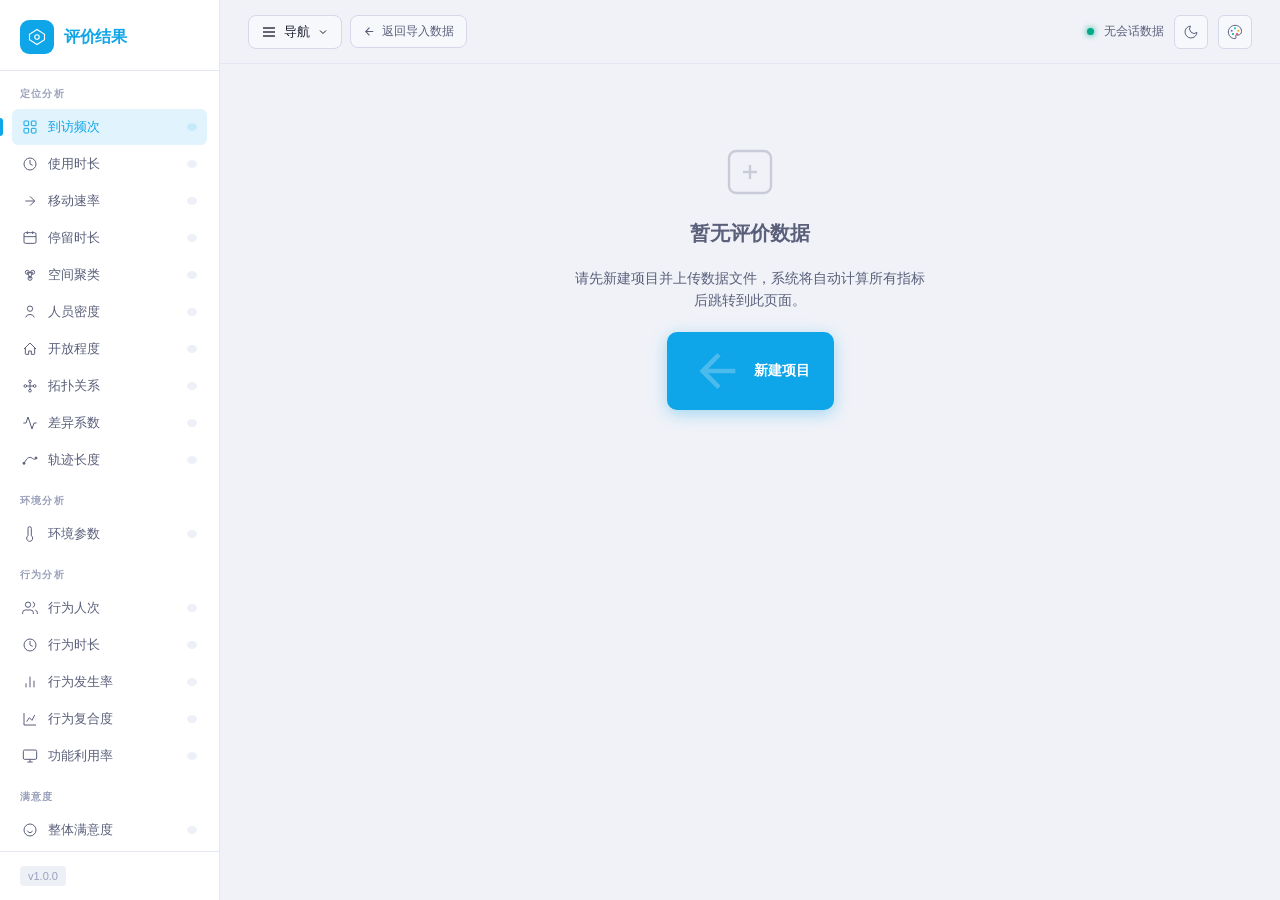
==== templates/index.html @ f917d934 "Fix satisfaction charts and result restore" ====
<!DOCTYPE html>
<html lang="zh-CN" data-theme="light">
<head>
<meta charset="UTF-8">
<meta name="viewport" content="width=device-width, initial-scale=1.0">
<title>建筑空间绩效评价平台</title>
<script>
(function(){
  var t = localStorage.getItem('theme') || 'light';
  document.documentElement.setAttribute('data-theme', t);
  var a = localStorage.getItem('accentColor') || '#0ea5e9';
  var m = a.match(/^#([0-9a-f]{6})$/i);
  if(m){
    var r=parseInt(m[1].slice(0,2),16), g=parseInt(m[1].slice(2,4),16), b=parseInt(m[1].slice(4,6),16);
    document.documentElement.style.setProperty('--accent', a);
    document.documentElement.style.setProperty('--accent-rgb', r+','+g+','+b);
  }
})();
</script>
<link rel="stylesheet" href="/static/css/app.css">
<style>
/* ─── 单指标结果面板覆盖样式 ─── */

/* 隐藏旧的上传区 */
.upload-section { display: none !important; }

/* 结果内容区 */
.result-panel {
  display: none;
  flex-direction: column;
  gap: 20px;
  padding: 0 0 40px;
}
.result-panel.active { display: flex; }

/* 面板顶部 */
.result-panel-header {
  display: flex;
  align-items: flex-start;
  justify-content: space-between;
  gap: 16px;
  flex-wrap: wrap;
}
.result-panel-title-group {}
.result-panel-badge {
  display: inline-block;
  font-size: 11px; font-weight: 700;
  padding: 2px 9px; border-radius: 5px;
  background: rgba(var(--accent-rgb),0.12); color: var(--accent);
  margin-bottom: 6px; letter-spacing: 0.5px;
}
.result-panel-title {
  font-size: 22px; font-weight: 700; line-height: 1.2; margin-bottom: 4px;
}
.result-panel-subtitle {
  font-size: 13px; color: var(--text-secondary);
}

/* 源文件标签 */
.source-file-bar {
  display: flex; gap: 8px; flex-wrap: wrap; align-items: center; margin-top: 6px;
}
.source-label { font-size: 11px; color: var(--text-dim); }
.source-btn {
  display: inline-flex; align-items: center; gap: 5px;
  font-size: 11px; font-weight: 500;
  padding: 5px 11px;
  border: 1px solid var(--border); border-radius: 6px;
  background: transparent; color: var(--text-secondary);
  cursor: default; white-space: nowrap; transition: all 0.15s;
  max-width: 220px; overflow: hidden; text-overflow: ellipsis;
}
.source-btn.clickable {
  cursor: pointer;
}
.source-btn.clickable:hover {
  border-color: var(--accent);
  color: var(--accent);
  background: rgba(var(--accent-rgb, 14, 165, 233), 0.06);
}
.source-btn svg { flex-shrink: 0; }

/* 图表容器 */
.result-chart-wrap {
  background: var(--bg-card);
  border: 1px solid var(--border);
  border-radius: var(--radius-lg);
  overflow: hidden;
  box-shadow: var(--shadow);
}
/* 多图布局：单列纵向排列，每张图单独占满一行 */
.result-chart-grid {
  display: grid;
  grid-template-columns: 1fr;
  gap: 1px;
  background: var(--border);
  align-items: stretch;
}
.result-chart-grid img {
  width: 100%;
  height: auto;
  min-height: 320px;
  max-height: 620px;
  display: block;
  background: var(--bg-card);
  object-fit: contain;
  object-position: center;
}
.result-chart-grid img.img3-full {
  grid-column: 1 / -1;
}
.result-chart-wrap > .result-chart-placeholder {
  /* placeholder 在 grid 之外，正常块显示 */
}
.result-chart-placeholder {
  padding: 80px 40px;
  display: flex; flex-direction: column; align-items: center; justify-content: center; gap: 16px;
  color: var(--text-dim);
}
.result-chart-placeholder svg { width: 48px; height: 48px; opacity: 0.3; }
.result-chart-placeholder p { font-size: 14px; opacity: 0.6; text-align: center; }

/* 统计卡片条 */
.result-stats {
  display: grid;
  grid-template-columns: repeat(auto-fill, minmax(160px, 1fr));
  gap: 12px;
}
.result-stat {
  background: var(--bg-card);
  border: 1px solid var(--border);
  border-radius: var(--radius-lg);
  padding: 16px 18px;
  box-shadow: var(--shadow);
}
.result-stat-label { font-size: 11px; color: var(--text-dim); margin-bottom: 6px; }
.result-stat-value { font-size: 20px; font-weight: 700; }
.result-stat-value .unit { font-size: 12px; font-weight: 400; color: var(--text-secondary); margin-left: 3px; }
.result-stat.teal .result-stat-value  { color: var(--teal); }
.result-stat.accent .result-stat-value { color: var(--accent); }
.result-stat.amber .result-stat-value  { color: #f59e0b; }

/* 状态卡片 */
.result-status-card {
  padding: 28px 24px;
  background: var(--bg-card);
  border: 1.5px dashed var(--border);
  border-radius: var(--radius-lg);
  display: flex; flex-direction: column; align-items: center; gap: 12px;
  color: var(--text-dim);
  text-align: center;
}
.result-status-card.done { border-color: rgba(0,201,167,0.3); }
.result-status-card.error { border-color: rgba(255,94,94,0.3); }

/* 覆盖 chart-area 旧样式 */
.chart-area { display: none !important; }

/* 空会话提示 */
.no-session {
  padding: 80px 40px;
  display: flex; flex-direction: column; align-items: center; gap: 20px;
  color: var(--text-secondary); text-align: center;
}
.no-session svg { width: 56px; height: 56px; opacity: 0.25; }
.no-session h2 { font-size: 20px; font-weight: 600; }
.no-session p { font-size: 14px; max-width: 360px; line-height: 1.6; }
.no-session a {
  display: inline-flex; align-items: center; gap: 7px;
  padding: 11px 24px; background: var(--accent); color: #fff;
  border-radius: 10px; text-decoration: none; font-size: 14px; font-weight: 600;
  box-shadow: 0 4px 16px rgba(var(--accent-rgb),0.35); transition: all 0.18s;
}
.no-session a:hover { transform: translateY(-1px); box-shadow: 0 6px 22px rgba(var(--accent-rgb),0.45); }

/* 环境参数子标签 */
.env-tabs {
  display: flex; gap: 0; background: var(--bg-deep); border: 1px solid var(--border);
  border-radius: 9px; padding: 3px; width: fit-content; margin-bottom: 16px;
}
.env-tab {
  padding: 7px 18px; border-radius: 7px; font-size: 12px; font-weight: 500;
  cursor: pointer; border: none; background: transparent; color: var(--text-secondary); transition: all 0.15s;
}
.env-tab.active { background: var(--bg-card); color: var(--text-primary); box-shadow: 0 1px 4px rgba(0,0,0,0.1); }


/* nav badge 动态状态 */
.nav-badge { width: 8px; height: 8px; border-radius: 50%; background: var(--bg-hover); transition: all 0.2s; }
.nav-badge.done { background: var(--teal); box-shadow: 0 0 5px rgba(0,201,167,0.5); }
.nav-badge.skip { background: var(--text-dim); opacity: 0.4; }
.nav-badge.computing { background: var(--accent); animation: badge-pulse 1.4s ease-in-out infinite; }
@keyframes badge-pulse { 0%,100%{opacity:1} 50%{opacity:0.45} }

/* 导航下拉 */
.topnav-wrap {
  position: relative;
}
.topnav-btn {
  display: inline-flex; align-items: center; gap: 7px;
  padding: 7px 12px;
  background: var(--bg-card); border: 1px solid var(--border);
  border-radius: 8px; cursor: pointer; transition: all 0.15s;
  font-size: 13px; font-weight: 500; color: var(--text-primary);
}
.topnav-btn:hover { border-color: var(--accent); color: var(--accent); }
.topnav-btn svg { flex-shrink: 0; }
.topnav-caret { transition: transform 0.2s; }
.topnav-wrap.open .topnav-caret { transform: rotate(180deg); }
.topnav-dropdown {
  display: none;
  position: absolute; top: calc(100% + 6px); left: 0;
  min-width: 190px;
  background: var(--bg-card); border: 1px solid var(--border);
  border-radius: 10px; box-shadow: 0 8px 28px rgba(0,0,0,0.14);
  padding: 6px 0; z-index: 999;
}
.topnav-wrap.open .topnav-dropdown { display: block; }
.topnav-section-label {
  padding: 7px 14px 3px;
  font-size: 10px; font-weight: 700; letter-spacing: 1px;
  color: var(--text-dim); text-transform: uppercase;
}
.topnav-item {
  display: flex; align-items: center; gap: 8px; width: 100%; text-align: left;
  padding: 7px 16px;
  font-size: 13px; color: var(--text-secondary);
  background: transparent; border: none; cursor: pointer;
  text-decoration: none;
  transition: all 0.12s;
}
.topnav-item:hover { background: var(--bg-hover); color: var(--text-primary); }
.topnav-item.active { color: var(--accent); font-weight: 500; }
.topnav-item-current { color: var(--accent) !important; font-weight: 500; opacity: 0.75; }

/* 项目管理按钮 */
.topnav-mgr-btn {
  display: inline-flex; align-items: center; gap: 6px;
  font-size: 12px; color: var(--text-secondary); text-decoration: none;
  padding: 7px 12px; border: 1px solid var(--border); border-radius: 8px;
  transition: all 0.15s; background: var(--bg-card);
}
.topnav-mgr-btn:hover, .topnav-mgr-btn.hover { color: var(--accent); border-color: var(--accent); }

/* 计算中占位符 */
.computing-placeholder {
  display: flex; flex-direction: column; align-items: center; gap: 12px;
  padding: 70px 40px; color: var(--accent);
}
.computing-spinner {
  width: 36px; height: 36px;
  border: 3px solid rgba(var(--accent-rgb),0.2);
  border-top-color: var(--accent);
  border-radius: 50%;
  animation: spin 0.8s linear infinite;
}
@keyframes spin { to { transform: rotate(360deg); } }
.computing-label { font-size: 13px; font-weight: 500; letter-spacing: 0.03em; }
.computing-sublabel { font-size: 11px; color: var(--text-secondary); }

/* topbar 左侧导航区 */
.topbar-left { display: flex; align-items: center; gap: 8px; }

/* 顶栏项目标题 */
.topbar-project-title {
  display: inline-flex; align-items: center;
  padding: 4px 10px;
  background: var(--bg-hover); border-radius: 6px;
  font-size: 12px; color: var(--text-secondary);
  max-width: 260px; overflow: hidden; text-overflow: ellipsis; white-space: nowrap;
}
.workflow-nav { gap: 2px; }
.workflow-item {
  display: flex; align-items: center; gap: 10px;
  padding: 8px 12px; border-radius: var(--radius-sm);
  font-size: 13px; color: var(--text-secondary);
  text-decoration: none; background: transparent; border: none;
  width: 100%; cursor: pointer; transition: all 0.12s;
}
.workflow-item:hover { background: var(--bg-hover); color: var(--text-primary); }
.workflow-current {
  background: var(--accent-glow) !important;
  color: var(--accent) !important;
  font-weight: 500;
}
.workflow-active-dot {
  margin-left: auto; width: 6px; height: 6px;
  border-radius: 50%; background: var(--accent);
  box-shadow: 0 0 5px var(--accent);
}

/* 满意度交互柱状图 */
.sat-chart-wrap {
  display: flex; flex-direction: column; width: 100%; align-items: stretch; gap: 0;
}
.sat-canvas-wrap {
  position: relative; padding: 20px 16px 16px 20px; width: 100%; box-sizing: border-box;
  min-height: 420px;
}
.sat-canvas-title {
  font-size: 12px; font-weight: 600; color: var(--text-secondary);
  margin-bottom: 8px; letter-spacing: 0.03em;
}
.sat-canvas-wrap canvas {
  display: block; width: 100% !important; height: 380px;
  cursor: crosshair;
}
.sat-dist-wrap {
  width: 100%; padding: 4px 20px 16px 20px; box-sizing: border-box;
  min-height: 420px;
  display: flex;
  align-items: center;
}
.sat-dist-wrap img { display: block; width: 100%; height: 380px; object-fit: contain; }
#sat-tooltip {
  position: fixed; z-index: 9999; pointer-events: none;
  background: var(--bg-card); border: 1px solid var(--border);
  border-radius: 8px; padding: 8px 12px;
  font-size: 12px; color: var(--text-primary);
  box-shadow: 0 6px 20px rgba(0,0,0,0.18);
  white-space: nowrap; display: none;
}
#sat-tooltip .tt-id { font-weight: 600; color: var(--accent); margin-bottom: 3px; }
#sat-tooltip .tt-score { color: var(--text-secondary); }

/* ── 保存项目按钮 ── */
.save-project-btn {
  display: inline-flex; align-items: center; gap: 6px;
  padding: 7px 13px;
  background: var(--accent); color: #fff;
  border: none; border-radius: 8px;
  font-size: 12px; font-weight: 600; cursor: pointer;
  transition: all 0.15s;
  box-shadow: 0 2px 8px rgba(var(--accent-rgb),0.35);
}
.save-project-btn:hover { opacity: 0.88; transform: translateY(-1px); }
.save-project-btn:disabled { opacity: 0.4; cursor: not-allowed; transform: none; }

/* ── 指标单独导出按钮 ── */
.metric-actions {
  display: flex; align-items: center; gap: 6px; flex-shrink: 0;
}
.metric-action-btn {
  display: inline-flex; align-items: center; gap: 5px;
  padding: 6px 11px;
  font-size: 12px; font-weight: 500;
  border-radius: 7px; border: 1px solid var(--border);
  background: var(--bg-card); color: var(--text-secondary);
  cursor: pointer; transition: all 0.15s; white-space: nowrap;
}
.metric-action-btn:hover { border-color: var(--accent); color: var(--accent); }
.metric-action-btn:disabled { opacity: 0.35; cursor: not-allowed; }
.metric-action-btn.teal:hover { border-color: var(--teal); color: var(--teal); }
.metric-action-btn.amber:hover { border-color: #f59e0b; color: #f59e0b; }
.metric-action-btn svg { flex-shrink: 0; }

/* ── 保存项目 Modal ── */
.sp-overlay {
  position: fixed; inset: 0; z-index: 2000;
  background: rgba(0,0,0,0.55); backdrop-filter: blur(3px);
  display: flex; align-items: center; justify-content: center;
}
.sp-modal {
  background: var(--bg-card); border: 1px solid var(--border);
  border-radius: 16px; box-shadow: 0 24px 64px rgba(0,0,0,0.3);
  width: 520px; max-width: 95vw; max-height: 88vh;
  display: flex; flex-direction: column; overflow: hidden;
}
.sp-header {
  display: flex; align-items: center; justify-content: space-between;
  padding: 20px 24px 16px;
  border-bottom: 1px solid var(--border);
}
.sp-header h2 {
  font-size: 16px; font-weight: 700; margin: 0;
  display: flex; align-items: center; gap: 9px;
}
.sp-header h2 svg { color: var(--accent); }
.sp-close {
  background: transparent; border: none; cursor: pointer;
  color: var(--text-secondary); font-size: 18px; padding: 2px 6px;
  border-radius: 6px; transition: all 0.12s;
}
.sp-close:hover { background: var(--bg-hover); color: var(--text-primary); }
.sp-body { padding: 18px 24px; overflow-y: auto; flex: 1; }
.sp-section-label {
  font-size: 11px; font-weight: 700; letter-spacing: 0.8px; text-transform: uppercase;
  color: var(--text-dim); margin-bottom: 10px; margin-top: 16px;
}
.sp-section-label:first-child { margin-top: 0; }

/* 文件夹名输入 */
.sp-input-row {
  display: flex; align-items: center; gap: 10px;
  background: var(--bg-deep); border: 1px solid var(--border);
  border-radius: 9px; padding: 9px 14px;
}
.sp-input-row svg { flex-shrink: 0; color: var(--text-dim); }
.sp-folder-input {
  flex: 1; background: transparent; border: none; outline: none;
  font-size: 13px; color: var(--text-primary);
}

/* 全选控制行 */
.sp-check-ctrl {
  display: flex; align-items: center; justify-content: space-between;
  margin-bottom: 10px;
}
.sp-check-ctrl-label { font-size: 12px; color: var(--text-secondary); }
.sp-select-all {
  font-size: 11px; color: var(--accent); cursor: pointer;
  background: none; border: none; padding: 0;
  transition: opacity 0.12s;
}
.sp-select-all:hover { opacity: 0.75; }

/* 指标列表 */
.sp-metric-list {
  display: grid; grid-template-columns: 1fr 1fr; gap: 6px;
}
.sp-metric-item {
  display: flex; align-items: center; gap: 9px;
  padding: 8px 11px; border-radius: 8px;
  background: var(--bg-deep); border: 1px solid var(--border);
  cursor: pointer; transition: all 0.12s; user-select: none;
}
.sp-metric-item:hover { border-color: rgba(var(--accent-rgb),0.45); }
.sp-metric-item input[type=checkbox] { accent-color: var(--accent); width: 14px; height: 14px; cursor: pointer; }
.sp-metric-item.checked { border-color: rgba(var(--accent-rgb),0.5); background: rgba(var(--accent-rgb),0.06); }
.sp-metric-item.unavailable { opacity: 0.3; cursor: not-allowed; }
.sp-metric-badge {
  font-size: 9px; font-weight: 700; padding: 1px 5px; border-radius: 4px;
  background: rgba(var(--accent-rgb),0.12); color: var(--accent);
  white-space: nowrap;
}
.sp-metric-name { font-size: 12px; color: var(--text-primary); flex: 1; }
.sp-metric-item.unavailable .sp-metric-name { color: var(--text-dim); }
.sp-metric-item.unavailable .sp-metric-badge { opacity: 0.4; }
.sp-metric-status-dot {
  width: 7px; height: 7px; border-radius: 50%; flex-shrink: 0;
}
.sp-metric-status-dot.done { background: var(--teal); }
.sp-metric-status-dot.skip { background: var(--text-dim); opacity: 0.4; }

/* 脚注 */
.sp-footer {
  padding: 14px 24px 20px;
  border-top: 1px solid var(--border);
  display: flex; align-items: center; justify-content: space-between; gap: 12px;
}
.sp-count-hint { font-size: 12px; color: var(--text-secondary); }
.sp-footer-btns { display: flex; gap: 10px; }
.sp-btn-cancel {
  padding: 9px 18px; border-radius: 8px;
  background: var(--bg-deep); border: 1px solid var(--border);
  font-size: 13px; color: var(--text-secondary); cursor: pointer;
  transition: all 0.12s;
}
.sp-btn-cancel:hover { border-color: var(--accent); color: var(--accent); }
.sp-btn-save {
  padding: 9px 22px; border-radius: 8px;
  background: var(--accent); color: #fff; border: none;
  font-size: 13px; font-weight: 600; cursor: pointer;
  box-shadow: 0 2px 8px rgba(var(--accent-rgb),0.35);
  transition: all 0.15s; display: flex; align-items: center; gap: 7px;
}
.sp-btn-save:hover { opacity: 0.88; transform: translateY(-1px); }
.sp-btn-save:disabled { opacity: 0.45; cursor: not-allowed; transform: none; }
.sp-saving-spinner {
  width: 14px; height: 14px;
  border: 2px solid rgba(255,255,255,0.4);
  border-top-color: #fff;
  border-radius: 50%;
  animation: spin 0.7s linear infinite;
}
</style>
</head>
<body>

<!-- ─── 侧边栏 ─── -->
<aside class="sidebar">
  <div class="sidebar-logo">
    <div class="logo-icon">
      <svg viewBox="0 0 24 24" fill="none" stroke="currentColor" stroke-width="1.5">
        <polygon points="12,2 22,8.5 22,15.5 12,22 2,15.5 2,8.5"/>
        <circle cx="12" cy="12" r="3"/>
      </svg>
    </div>
    <span class="logo-text"><strong>评价结果</strong></span>
  </div>

  <nav class="sidebar-nav">
    <!-- 定位分析 -->
    <div class="nav-section-label">定位分析</div>
    <button class="nav-item active" data-view="heatmap">
      <svg class="nav-icon" viewBox="0 0 24 24" fill="none" stroke="currentColor" stroke-width="1.5"><rect x="3" y="3" width="7" height="7" rx="1"/><rect x="14" y="3" width="7" height="7" rx="1"/><rect x="3" y="14" width="7" height="7" rx="1"/><rect x="14" y="14" width="7" height="7" rx="1"/></svg>
      <span>到访频次</span>
      <div class="nav-badge" id="nbadge-heatmap"></div>
    </button>
    <button class="nav-item" data-view="usetime">
      <svg class="nav-icon" viewBox="0 0 24 24" fill="none" stroke="currentColor" stroke-width="1.5"><circle cx="12" cy="12" r="9"/><polyline points="12 6 12 12 16 14"/></svg>
      <span>使用时长</span>
      <div class="nav-badge" id="nbadge-usetime"></div>
    </button>
    <button class="nav-item" data-view="speed">
      <svg class="nav-icon" viewBox="0 0 24 24" fill="none" stroke="currentColor" stroke-width="1.5"><path d="M5 12h14M12 5l7 7-7 7"/></svg>
      <span>移动速率</span>
      <div class="nav-badge" id="nbadge-speed"></div>
    </button>
    <button class="nav-item" data-view="duration">
      <svg class="nav-icon" viewBox="0 0 24 24" fill="none" stroke="currentColor" stroke-width="1.5"><rect x="3" y="4" width="18" height="16" rx="2"/><line x1="8" y1="2" x2="8" y2="6"/><line x1="16" y1="2" x2="16" y2="6"/><line x1="3" y1="10" x2="21" y2="10"/></svg>
      <span>停留时长</span>
      <div class="nav-badge" id="nbadge-duration"></div>
    </button>
    <button class="nav-item" data-view="cluster">
      <svg class="nav-icon" viewBox="0 0 24 24" fill="none" stroke="currentColor" stroke-width="1.5"><circle cx="8" cy="8" r="3"/><circle cx="16" cy="8" r="3"/><circle cx="12" cy="17" r="3"/><line x1="8" y1="8" x2="16" y2="8"/><line x1="8" y1="8" x2="12" y2="17"/><line x1="16" y1="8" x2="12" y2="17"/></svg>
      <span>空间聚类</span>
      <div class="nav-badge" id="nbadge-cluster"></div>
    </button>
    <button class="nav-item" data-view="density">
      <svg class="nav-icon" viewBox="0 0 24 24" fill="none" stroke="currentColor" stroke-width="1.5"><circle cx="12" cy="7" r="4"/><path d="M5.5 20a7 7 0 0113 0"/></svg>
      <span>人员密度</span>
      <div class="nav-badge" id="nbadge-density"></div>
    </button>
    <button class="nav-item" data-view="openness">
      <svg class="nav-icon" viewBox="0 0 24 24" fill="none" stroke="currentColor" stroke-width="1.5"><path d="M3 12l9-9 9 9M5 10v9a1 1 0 001 1h4v-5h4v5h4a1 1 0 001-1v-9"/></svg>
      <span>开放程度</span>
      <div class="nav-badge" id="nbadge-openness"></div>
    </button>
    <button class="nav-item" data-view="topology">
      <svg class="nav-icon" viewBox="0 0 24 24" fill="none" stroke="currentColor" stroke-width="1.5"><circle cx="5" cy="12" r="2"/><circle cx="19" cy="12" r="2"/><circle cx="12" cy="5" r="2"/><circle cx="12" cy="19" r="2"/><line x1="7" y1="12" x2="17" y2="12"/><line x1="12" y1="7" x2="12" y2="17"/></svg>
      <span>拓扑关系</span>
      <div class="nav-badge" id="nbadge-topology"></div>
    </button>
    <button class="nav-item" data-view="difference">
      <svg class="nav-icon" viewBox="0 0 24 24" fill="none" stroke="currentColor" stroke-width="1.5"><polyline points="22 12 18 12 15 21 9 3 6 12 2 12"/></svg>
      <span>差异系数</span>
      <div class="nav-badge" id="nbadge-difference"></div>
    </button>
    <button class="nav-item" data-view="trajectory">
      <svg class="nav-icon" viewBox="0 0 24 24" fill="none" stroke="currentColor" stroke-width="1.5"><path d="M3 17 C6 12 8 8 12 8 C16 8 18 14 21 9"/><circle cx="3" cy="17" r="1.5" fill="currentColor"/><circle cx="21" cy="9" r="1.5" fill="currentColor"/></svg>
      <span>轨迹长度</span>
      <div class="nav-badge" id="nbadge-trajectory"></div>
    </button>

    <!-- 环境分析 -->
    <div class="nav-section-label" style="margin-top:12px">环境分析</div>
    <button class="nav-item" data-view="environment">
      <svg class="nav-icon" viewBox="0 0 24 24" fill="none" stroke="currentColor" stroke-width="1.5"><path d="M14 14.76V3.5a2.5 2.5 0 00-5 0v11.26a4.5 4.5 0 105 0z"/></svg>
      <span>环境参数</span>
      <div class="nav-badge" id="nbadge-environment"></div>
    </button>

    <!-- 行为分析 -->
    <div class="nav-section-label" style="margin-top:12px">行为分析</div>
    <button class="nav-item" data-view="behavior_count">
      <svg class="nav-icon" viewBox="0 0 24 24" fill="none" stroke="currentColor" stroke-width="1.5"><path d="M17 21v-2a4 4 0 00-4-4H5a4 4 0 00-4 4v2"/><circle cx="9" cy="7" r="4"/><path d="M23 21v-2a4 4 0 00-3-3.87"/><path d="M16 3.13a4 4 0 010 7.75"/></svg>
      <span>行为人次</span>
      <div class="nav-badge" id="nbadge-behavior_count"></div>
    </button>
    <button class="nav-item" data-view="behavior_duration">
      <svg class="nav-icon" viewBox="0 0 24 24" fill="none" stroke="currentColor" stroke-width="1.5"><circle cx="12" cy="12" r="9"/><polyline points="12 6 12 12 16 14"/></svg>
      <span>行为时长</span>
      <div class="nav-badge" id="nbadge-behavior_duration"></div>
    </button>
    <button class="nav-item" data-view="behavior_rate">
      <svg class="nav-icon" viewBox="0 0 24 24" fill="none" stroke="currentColor" stroke-width="1.5"><line x1="18" y1="20" x2="18" y2="10"/><line x1="12" y1="20" x2="12" y2="4"/><line x1="6" y1="20" x2="6" y2="14"/></svg>
      <span>行为发生率</span>
      <div class="nav-badge" id="nbadge-behavior_rate"></div>
    </button>
    <button class="nav-item" data-view="behavior_entropy">
      <svg class="nav-icon" viewBox="0 0 24 24" fill="none" stroke="currentColor" stroke-width="1.5"><path d="M3 3v18h18"/><path d="M7 16l4-6 4 4 4-8"/></svg>
      <span>行为复合度</span>
      <div class="nav-badge" id="nbadge-behavior_entropy"></div>
    </button>
    <button class="nav-item" data-view="utilization">
      <svg class="nav-icon" viewBox="0 0 24 24" fill="none" stroke="currentColor" stroke-width="1.5"><rect x="2" y="3" width="20" height="14" rx="2"/><path d="M8 21h8M12 17v4"/></svg>
      <span>功能利用率</span>
      <div class="nav-badge" id="nbadge-utilization"></div>
    </button>

    <!-- 满意度 -->
    <div class="nav-section-label" style="margin-top:12px">满意度</div>
    <button class="nav-item" data-view="satisfaction">
      <svg class="nav-icon" viewBox="0 0 24 24" fill="none" stroke="currentColor" stroke-width="1.5"><circle cx="12" cy="12" r="9"/><path d="M8 13s1.5 3 4 3 4-3 4-3"/><line x1="9" y1="9" x2="9.01" y2="9"/><line x1="15" y1="9" x2="15.01" y2="9"/></svg>
      <span>整体满意度</span>
      <div class="nav-badge" id="nbadge-satisfaction"></div>
    </button>
    <button class="nav-item" data-view="satisfaction_region">
      <svg class="nav-icon" viewBox="0 0 24 24" fill="none" stroke="currentColor" stroke-width="1.5"><polygon points="12 2 15.09 8.26 22 9.27 17 14.14 18.18 21.02 12 17.77 5.82 21.02 7 14.14 2 9.27 8.91 8.26 12 2"/></svg>
      <span>空间满意度</span>
      <div class="nav-badge" id="nbadge-satisfaction_region"></div>
    </button>
    <button class="nav-item" data-view="satisfaction_design">
      <svg class="nav-icon" viewBox="0 0 24 24" fill="none" stroke="currentColor" stroke-width="1.5"><path d="M4 7h16"/><path d="M7 12h10"/><path d="M10 17h4"/><circle cx="12" cy="12" r="9" opacity="0.15"/></svg>
      <span>设计要素满意度</span>
      <div class="nav-badge" id="nbadge-satisfaction_design"></div>
    </button>
  </nav>

  <div class="sidebar-footer">
    <div class="version-badge">v1.0.0</div>
  </div>
</aside>

<!-- ─── 主内容区 ─── -->
<main class="main-content">

  <!-- 顶栏 -->
  <header class="topbar">
    <div class="topbar-left">
      <!-- 导航下拉按钮 -->
      <div class="topnav-wrap" id="topnav-wrap">
        <button class="topnav-btn" id="topnav-btn" onclick="toggleTopNav()" title="切换指标">
          <svg width="16" height="16" viewBox="0 0 24 24" fill="none" stroke="currentColor" stroke-width="2"><line x1="3" y1="6" x2="21" y2="6"/><line x1="3" y1="12" x2="21" y2="12"/><line x1="3" y1="18" x2="21" y2="18"/></svg>
          <span id="topnav-label">导航</span>
          <svg class="topnav-caret" width="12" height="12" viewBox="0 0 24 24" fill="none" stroke="currentColor" stroke-width="2"><polyline points="6 9 12 15 18 9"/></svg>
        </button>
        <div class="topnav-dropdown" id="topnav-dropdown">
          <div class="topnav-section-label">工作流程</div>
          <a class="topnav-item" href="/">
            <svg width="13" height="13" viewBox="0 0 24 24" fill="none" stroke="currentColor" stroke-width="2" style="flex-shrink:0"><path d="M3 9l9-7 9 7v11a2 2 0 01-2 2H5a2 2 0 01-2-2z"/></svg>
            封面
          </a>
          <a class="topnav-item" href="/select_module">
            <svg width="13" height="13" viewBox="0 0 24 24" fill="none" stroke="currentColor" stroke-width="2" style="flex-shrink:0"><rect x="2" y="3" width="20" height="14" rx="2"/><path d="M8 21h8M12 17v4"/></svg>
            模块选择
          </a>
          <a class="topnav-item" href="/projects">
            <svg width="13" height="13" viewBox="0 0 24 24" fill="none" stroke="currentColor" stroke-width="2" style="flex-shrink:0"><rect x="2" y="7" width="20" height="14" rx="2"/><path d="M16 7V5a2 2 0 00-2-2h-4a2 2 0 00-2 2v2"/></svg>
            项目管理
          </a>
          <div class="topnav-section-label">当前项目</div>
          <a class="topnav-item" href="/new_project">
            <svg width="13" height="13" viewBox="0 0 24 24" fill="none" stroke="currentColor" stroke-width="2" style="flex-shrink:0"><rect x="3" y="3" width="18" height="18" rx="2"/><path d="M3 9h18M9 3v6M15 3v6"/></svg>
            建筑类型选择
          </a>
          <a class="topnav-item" href="/new_project">
            <svg width="13" height="13" viewBox="0 0 24 24" fill="none" stroke="currentColor" stroke-width="2" style="flex-shrink:0"><path d="M21 15v4a2 2 0 01-2 2H5a2 2 0 01-2-2v-4"/><polyline points="17 8 12 3 7 8"/><line x1="12" y1="3" x2="12" y2="15"/></svg>
            数据导入
          </a>
          <div class="topnav-item topnav-item-current" style="cursor:default">
            <svg width="13" height="13" viewBox="0 0 24 24" fill="none" stroke="currentColor" stroke-width="2" style="flex-shrink:0"><polyline points="22 12 18 12 15 21 9 3 6 12 2 12"/></svg>
            评价结果
          </div>
          <hr style="border:none;border-top:1px solid var(--border);margin:5px 0;">
          <a class="topnav-item" href="/admin/db">
            <svg width="13" height="13" viewBox="0 0 24 24" fill="none" stroke="currentColor" stroke-width="2" style="flex-shrink:0"><ellipse cx="12" cy="5" rx="9" ry="3"/><path d="M21 12c0 1.66-4 3-9 3s-9-1.34-9-3"/><path d="M3 5v14c0 1.66 4 3 9 3s9-1.34 9-3V5"/></svg>
            数据库管理
          </a>
        </div>
      </div>
      <!-- 项目管理按钮 -->
      <a href="/new_project" class="topnav-mgr-btn" id="topnav-mgr-btn"
         onmouseover="this.classList.add('hover')" onmouseout="this.classList.remove('hover')">
        <svg width="13" height="13" viewBox="0 0 24 24" fill="none" stroke="currentColor" stroke-width="2"><path d="M19 12H5M12 5l-7 7 7 7"/></svg>
        返回导入数据
      </a>
      <!-- 项目标题 -->
      <div class="topbar-project-title" id="topbar-project-title" style="display:none">
        <span id="topbar-project-text"></span>
      </div>
    </div>
    <div class="topbar-right">
      <div class="status-dot online" id="status-dot"></div>
      <span class="status-text" id="status-text">加载中…</span>
      <!-- 保存项目按钮 -->
      <button class="save-project-btn" id="save-project-btn" onclick="openSaveModal()" title="保存项目结果" style="display:none">
        <svg width="14" height="14" viewBox="0 0 24 24" fill="none" stroke="currentColor" stroke-width="2"><path d="M19 21H5a2 2 0 01-2-2V5a2 2 0 012-2h11l5 5v11a2 2 0 01-2 2z"/><polyline points="17 21 17 13 7 13 7 21"/><polyline points="7 3 7 8 15 8"/></svg>
        保存项目
      </button>
      <button class="theme-toggle" id="theme-toggle" title="切换明暗">
        <svg class="icon-sun" viewBox="0 0 24 24" fill="none" stroke="currentColor" stroke-width="1.5" width="16" height="16">
          <circle cx="12" cy="12" r="5"/><line x1="12" y1="1" x2="12" y2="3"/><line x1="12" y1="21" x2="12" y2="23"/>
          <line x1="4.22" y1="4.22" x2="5.64" y2="5.64"/><line x1="18.36" y1="18.36" x2="19.78" y2="19.78"/>
          <line x1="1" y1="12" x2="3" y2="12"/><line x1="21" y1="12" x2="23" y2="12"/>
          <line x1="4.22" y1="19.78" x2="5.64" y2="18.36"/><line x1="18.36" y1="5.64" x2="19.78" y2="4.22"/>
        </svg>
        <svg class="icon-moon" viewBox="0 0 24 24" fill="none" stroke="currentColor" stroke-width="1.5" width="16" height="16">
          <path d="M21 12.79A9 9 0 1111.21 3 7 7 0 0021 12.79z"/>
        </svg>
      </button>
      <button class="theme-toggle" id="color-settings-btn" title="主题色">
        <svg viewBox="0 0 24 24" fill="none" stroke="currentColor" stroke-width="1.5" width="16" height="16">
          <path d="M12 2C6.5 2 2 6.5 2 12s4.5 10 10 10c.9 0 1.6-.7 1.6-1.6 0-.4-.2-.8-.4-1.1-.3-.3-.4-.7-.4-1.1 0-.9.7-1.6 1.6-1.6h1.9c3 0 5.5-2.5 5.5-5.5C21.7 5.5 17.4 2 12 2z"/>
          <circle cx="7" cy="10" r="1.5" fill="#7c5cfc" stroke="none"/>
          <circle cx="12" cy="6.5" r="1.5" fill="#00c9a7" stroke="none"/>
          <circle cx="17" cy="10" r="1.5" fill="#f5a623" stroke="none"/>
          <circle cx="15" cy="15" r="1.5" fill="#e03d3d" stroke="none"/>
          <circle cx="9" cy="15" r="1.5" fill="#00a88a" stroke="none"/>
        </svg>
      </button>
    </div>
  </header>

  <!-- 配色设置面板 -->
  <div class="color-panel" id="color-panel" style="display:none">
    <div class="color-panel-header">
      <span>主题色</span>
      <button class="color-panel-close" id="color-panel-close">✕</button>
    </div>
    <div class="color-swatches" id="color-swatches"></div>
    <div class="color-custom-row">
      <span>自定义</span>
      <input type="color" id="custom-color" class="custom-color-input">
    </div>
  </div>

  <!-- 上传区（隐藏保留 DOM） -->
  <section class="upload-section">
    <div class="upload-grid" id="upload-grid"></div>
    <button class="run-btn" id="run-btn" style="display:none">开始分析</button>
  </section>

  <!-- 无会话提示 -->
  <div class="no-session" id="no-session" style="display:none">
    <svg viewBox="0 0 24 24" fill="none" stroke="currentColor" stroke-width="1">
      <rect x="3" y="3" width="18" height="18" rx="3"/>
      <path d="M9 12h6M12 9v6"/>
    </svg>
    <h2>暂无评价数据</h2>
    <p>请先新建项目并上传数据文件，系统将自动计算所有指标后跳转到此页面。</p>
    <a href="/new_project">
      <svg width="15" height="15" viewBox="0 0 24 24" fill="none" stroke="currentColor" stroke-width="2"><path d="M19 12H5M12 5l-7 7 7 7"/></svg>
      新建项目
    </a>
  </div>

  <!-- 各指标结果面板（动态生成） -->
  <div id="panels-container"></div>

  <!-- 加载遮罩 -->
  <div class="loading-overlay" id="loading">
    <div class="spinner"></div>
    <div class="loading-text" id="loading-text">正在加载…</div>
  </div>

  <!-- ── 保存项目 Modal ── -->
  <div class="sp-overlay" id="sp-overlay" style="display:none" onclick="closeSaveModalOutside(event)">
    <div class="sp-modal" id="sp-modal">
      <div class="sp-header">
        <h2>
          <svg width="17" height="17" viewBox="0 0 24 24" fill="none" stroke="currentColor" stroke-width="2"><path d="M19 21H5a2 2 0 01-2-2V5a2 2 0 012-2h11l5 5v11a2 2 0 01-2 2z"/><polyline points="17 21 17 13 7 13 7 21"/><polyline points="7 3 7 8 15 8"/></svg>
          保存项目结果
        </h2>
        <button class="sp-close" onclick="closeSaveModal()">✕</button>
      </div>
      <div class="sp-body">
        <!-- 文件夹名 -->
        <div class="sp-section-label">文件夹名称</div>
        <div class="sp-input-row">
          <svg width="15" height="15" viewBox="0 0 24 24" fill="none" stroke="currentColor" stroke-width="2"><path d="M22 19a2 2 0 01-2 2H4a2 2 0 01-2-2V5a2 2 0 012-2h5l2 3h9a2 2 0 012 2z"/></svg>
          <input class="sp-folder-input" id="sp-folder-input" type="text" placeholder="输入保存文件夹名称…" />
        </div>

        <!-- 指标选择 -->
        <div class="sp-section-label" style="margin-top:18px">选择导出指标</div>
        <div class="sp-check-ctrl">
          <span class="sp-check-ctrl-label">默认全部导出，可反选去除不需要的指标</span>
          <button class="sp-select-all" id="sp-select-all-btn" onclick="toggleSelectAll()">全不选</button>
        </div>
        <div class="sp-metric-list" id="sp-metric-list">
          <!-- 由 JS 动态生成 -->
        </div>
      </div>
      <div class="sp-footer">
        <span class="sp-count-hint" id="sp-count-hint">已选 0 / 0 项</span>
        <div class="sp-footer-btns">
          <button class="sp-btn-cancel" onclick="closeSaveModal()">取消</button>
          <button class="sp-btn-save" id="sp-save-btn" onclick="doSaveProject()">
            <svg width="14" height="14" viewBox="0 0 24 24" fill="none" stroke="currentColor" stroke-width="2.5"><path d="M19 21H5a2 2 0 01-2-2V5a2 2 0 012-2h11l5 5v11a2 2 0 01-2 2z"/><polyline points="17 21 17 13 7 13 7 21"/><polyline points="7 3 7 8 15 8"/></svg>
            保存到本地
          </button>
        </div>
      </div>
    </div>
  </div>

</main>

<script src="/static/js/app.js"></script>
<script>
// ════════════════════════════════════════════
//  结果页核心逻辑
// ════════════════════════════════════════════

// ── 指标配置（源文件标签） ──
const SOURCE_FILE_LABEL = {
  img:      { label: '平面图',   icon: '🖼' },
  loc:      { label: '定位数据', icon: '📍' },
  behavior: { label: '行为数据', icon: '👥' },
  env:      { label: '环境数据', icon: '🌡' },
  ques1:    { label: '整体满意度问卷', icon: '📋' },
  ques2:    { label: '空间单元满意度问卷', icon: '📊' },
  ques3:    { label: '设计要素满意度问卷', icon: '🧩' },
  region:   { label: '区域坐标', icon: '🗺' },
  bgmask:   { label: '遮罩底图', icon: '⬛' },
};

const METRIC_SOURCE = {
  heatmap:           ['img', 'loc', 'bgmask'],
  usetime:           ['img', 'loc', 'bgmask'],
  speed:             ['img', 'loc', 'bgmask'],
  duration:          ['img', 'loc', 'bgmask'],
  cluster:           ['img', 'loc'],
  density:           ['img', 'loc', 'bgmask'],
  openness:          ['img', 'loc', 'region', 'bgmask'],
  topology:          ['loc'],
  difference:        ['img', 'loc'],
  trajectory:        ['img', 'loc'],
  environment:       ['img', 'env', 'bgmask'],
  behavior_count:    ['img', 'behavior'],
  behavior_duration: ['img', 'behavior'],
  behavior_rate:     ['behavior'],
  behavior_entropy:  ['behavior'],
  utilization:       ['behavior', 'region'],
  satisfaction:      ['ques1'],
  satisfaction_region: ['ques2'],
  satisfaction_design: ['ques3'],
};

// 指标显示顺序（与侧边栏一一对应）
const METRIC_ORDER = [
  { id: 'heatmap',            badge: 'A1'  },
  { id: 'usetime',            badge: 'A2'  },
  { id: 'speed',              badge: 'A3'  },
  { id: 'duration',           badge: 'A4'  },
  { id: 'cluster',            badge: 'A5'  },
  { id: 'density',            badge: 'A6'  },
  { id: 'openness',           badge: 'A7'  },
  { id: 'topology',           badge: 'A8'  },
  { id: 'difference',         badge: 'A9'  },
  { id: 'trajectory',         badge: 'A10' },
  { id: 'environment',        badge: 'B5'  },
  { id: 'behavior_count',     badge: 'C1'  },
  { id: 'behavior_duration',  badge: 'C2'  },
  { id: 'behavior_rate',      badge: 'C3'  },
  { id: 'behavior_entropy',   badge: 'C4'  },
  { id: 'utilization',        badge: 'C5'  },
  { id: 'satisfaction',       badge: 'D3'  },
  { id: 'satisfaction_region',badge: 'D4'  },
  { id: 'satisfaction_design',badge: 'D5'  },
];

// 会话数据缓存
var _sessionData = null;
var _currentView = 'heatmap';

// ── 读取 URL session id ──
function getSessionId() {
  var m = location.search.match(/[?&]sid=([^&]+)/);
  return m ? m[1] : null;
}

function updateImportDataLink(sessData) {
  var btn = document.getElementById('topnav-mgr-btn');
  if (!btn) return;
  var projectId = sessData && sessData.project_id;
  if (projectId !== undefined && projectId !== null && String(projectId) !== '') {
    btn.href = '/new_project?project_id=' + encodeURIComponent(projectId);
    btn.title = '查看当前已加载文件，并可替换单个文件后重新计算';
  } else {
    btn.href = '/new_project';
    btn.title = '返回数据导入';
  }
}

// ── 构建所有面板（空壳） ──
function buildPanels() {
  var container = document.getElementById('panels-container');
  container.innerHTML = '';
  METRIC_ORDER.forEach(function(m) {
    var cfg = VIEWS[m.id];
    if (!cfg) return;
    var sources = METRIC_SOURCE[m.id] || [];
    var sourceBtns = sources.map(function(s) {
      var sf = SOURCE_FILE_LABEL[s];
      // 生成带唯一 ID 的芯片，文件名稍后由 _updateSourceBars() 填充
      return '<button class="source-btn" id="src-chip-' + m.id + '-' + s + '" title="' + sf.label + '" data-source-key="' + s + '" data-metric-id="' + m.id + '" onclick="_openSourceFile(this)" disabled>'
        + '<svg width="11" height="11" viewBox="0 0 24 24" fill="none" stroke="currentColor" stroke-width="2"><path d="M14 2H6a2 2 0 00-2 2v16a2 2 0 002 2h12a2 2 0 002-2V8z"/><polyline points="14 2 14 8 20 8"/></svg>'
        + sf.icon + ' <span class="src-chip-name">' + sf.label + '</span>'
        + '</button>';
    }).join('');

    var panel = document.createElement('div');
    panel.className = 'result-panel';
    panel.id = 'panel-' + m.id;

    // 环境参数需要子参数标签页
    var extraCtrl = '';
    if (m.id === 'cluster') {
      extraCtrl = '<div class="cluster-k-ctrl" id="cluster-param" style="display:none;align-items:center;gap:10px;padding:10px 0 4px;">'
        + '  <span style="font-size:13px;color:var(--subtext)">聚类数 K：</span>'
        + '  <button id="k-minus" class="k-btn" style="width:28px;height:28px;border-radius:6px;border:1px solid var(--spine);background:var(--ax-bg2);color:var(--text);font-size:16px;cursor:pointer;line-height:1;">−</button>'
        + '  <span id="k-val" style="font-size:15px;font-weight:600;color:var(--accent);min-width:20px;text-align:center;">5</span>'
        + '  <button id="k-plus" class="k-btn" style="width:28px;height:28px;border-radius:6px;border:1px solid var(--spine);background:var(--ax-bg2);color:var(--text);font-size:16px;cursor:pointer;line-height:1;">＋</button>'
        + '  <span style="font-size:11px;color:var(--subtext)">（2 – 12）</span>'
        + '  <button id="k-rerun" class="metric-action-btn" style="margin-left:8px;" onclick="rerunCluster()">重新计算</button>'
        + '</div>';
    } else if (m.id === 'environment') {
      extraCtrl = '<div class="env-tabs" id="env-tabs">'
        + '<button class="env-tab active" data-pn="1" onclick="switchEnvParam(this,1)">温度</button>'
        + '<button class="env-tab" data-pn="2" onclick="switchEnvParam(this,2)">湿度</button>'
        + '<button class="env-tab" data-pn="3" onclick="switchEnvParam(this,3)">光照</button>'
        + '<button class="env-tab" data-pn="4" onclick="switchEnvParam(this,4)">风速</button>'
        + '<button class="env-tab" data-pn="5" onclick="switchEnvParam(this,5)">噪声</button>'
        + '</div>';
    }

    panel.innerHTML = ''
      + '<div class="result-panel-header">'
      + '  <div class="result-panel-title-group">'
      + '    <div class="result-panel-title">' + cfg.title + '</div>'
      + '    <div class="result-panel-subtitle">' + cfg.subtitle + '</div>'
      + '    <div class="source-file-bar"><span class="source-label">数据来源：</span>' + sourceBtns + '</div>'
      + '  </div>'
      + '  <div class="metric-actions" id="metric-actions-' + m.id + '">'
      + '    <button class="metric-action-btn teal" id="btn-save-img-' + m.id + '" onclick="saveMetricImg(\'' + m.id + '\')" disabled title="保存图片">'
      + '      <svg width="13" height="13" viewBox="0 0 24 24" fill="none" stroke="currentColor" stroke-width="2"><rect x="3" y="3" width="18" height="18" rx="2"/><circle cx="8.5" cy="8.5" r="1.5"/><polyline points="21 15 16 10 5 21"/></svg>'
      + '      保存图片'
      + '    </button>'
      + '    <button class="metric-action-btn" id="btn-save-xls-' + m.id + '" onclick="saveMetricXlsx(\'' + m.id + '\')" disabled title="保存 Excel">'
      + '      <svg width="13" height="13" viewBox="0 0 24 24" fill="none" stroke="currentColor" stroke-width="2"><path d="M14 2H6a2 2 0 00-2 2v16a2 2 0 002 2h12a2 2 0 002-2V8z"/><polyline points="14 2 14 8 20 8"/><line x1="16" y1="13" x2="8" y2="13"/><line x1="16" y1="17" x2="8" y2="17"/><polyline points="10 9 9 9 8 9"/></svg>'
      + '      保存 Excel'
      + '    </button>'
      + '    <button class="metric-action-btn amber" id="btn-save-zip-' + m.id + '" onclick="saveMetricZip(\'' + m.id + '\')" disabled title="打包保存 ZIP">'
      + '      <svg width="13" height="13" viewBox="0 0 24 24" fill="none" stroke="currentColor" stroke-width="2"><path d="M21 15v4a2 2 0 01-2 2H5a2 2 0 01-2-2v-4"/><polyline points="7 10 12 15 17 10"/><line x1="12" y1="15" x2="12" y2="3"/></svg>'
      + '      保存 ZIP'
      + '    </button>'
      + '  </div>'
      + '</div>'
      + extraCtrl
      + (m.id === 'satisfaction'
        ? '<div class="result-chart-wrap" id="chart-wrap-' + m.id + '">'
          + '  <div class="result-chart-placeholder" id="chart-ph-' + m.id + '">'
          + '    <div class="computing-placeholder" id="computing-ph-' + m.id + '">'
          + '      <div class="computing-spinner"></div>'
          + '      <div class="computing-label">计算中…</div>'
          + '      <div class="computing-sublabel">正在生成图表</div>'
          + '    </div>'
          + '  </div>'
          + '  <div class="sat-chart-wrap" id="sat-chart-wrap" style="display:none">'
          + '    <div class="sat-canvas-wrap"><div class="sat-canvas-title">空间整体满意度</div><canvas id="sat-bar-canvas"></canvas></div>'
          + '    <div class="sat-dist-wrap"><img id="chart-img-satisfaction" src="" alt="满意度分布"></div>'
          + '  </div>'
          + '</div>'
        : '<div class="result-chart-wrap" id="chart-wrap-' + m.id + '">'
          + '  <div class="result-chart-placeholder" id="chart-ph-' + m.id + '">'
          + '    <div class="computing-placeholder" id="computing-ph-' + m.id + '">'
          + '      <div class="computing-spinner"></div>'
          + '      <div class="computing-label">计算中…</div>'
          + '      <div class="computing-sublabel">正在生成图表</div>'
          + '    </div>'
          + '  </div>'
          + '  <div class="result-chart-grid" id="chart-grid-' + m.id + '" style="display:none">'
          + '    <img id="chart-img-' + m.id + '" src="" style="display:none" alt="' + cfg.title + '">'
          + '    <img id="chart-img2-' + m.id + '" src="" style="display:none" alt="' + cfg.title + ' 图2">'
          + '    <img id="chart-img3-' + m.id + '" src="" style="display:none" class="img3-full" alt="' + cfg.title + ' 图3">'
          + '  </div>'
          + '</div>'
      )
      + '<div class="result-stats" id="stats-' + m.id + '"></div>';

    container.appendChild(panel);
  });
}

// ── 数值格式化：整数保持整数，小数保留两位 ──
function fmtVal(v) {
  if (typeof v === 'number' && !Number.isInteger(v)) return v.toFixed(2);
  return v;
}

// ── 填充单个指标的结果 ──
function fillPanel(metricId, data) {
  if (!data) return;

  // ── 整体满意度：交互式 canvas 柱状图 ──
  if (metricId === 'satisfaction' && data.bar_data && data.bar_data.length) {
    var ph  = document.getElementById('chart-ph-satisfaction');
    var sw  = document.getElementById('sat-chart-wrap');
    if (ph) ph.style.display = 'none';
    if (sw) sw.style.display = 'flex';

    // 右侧分布图（matplotlib 生成的右半张图）
    // 后端返回的 image 包含两个子图，我们只取右边那张；但由于 matplotlib 生成完整图
    // 我们把它放到右侧容器显示（会自动裁剪溢出），实际只有宽度40%可见近似右图
    var distImg = document.getElementById('chart-img-satisfaction');
    if (distImg && data.image_dist) {
      distImg.src = 'data:image/png;base64,' + data.image_dist;
      distImg.style.display = 'block';
    }

    // 绘制交互式柱状图
    _drawSatBarChart(data.bar_data);

    // 统计卡片
    var statsEl = document.getElementById('stats-satisfaction');
    var cfg = VIEWS['satisfaction'];
    if (statsEl && cfg && data.summary) {
      statsEl.innerHTML = '';
      (cfg.stats || []).forEach(function(s) {
        var raw = (data.summary[s.key] !== undefined && data.summary[s.key] !== null) ? data.summary[s.key] : '—';
        var val = fmtVal(raw);
        statsEl.insertAdjacentHTML('beforeend',
          '<div class="result-stat ' + (s.cls||'') + '">'
          + '<div class="result-stat-label">' + s.label + '</div>'
          + '<div class="result-stat-value">' + val + '<span class="unit">' + s.unit + '</span></div>'
          + '</div>');
      });
    }
    // 激活导出按钮
    _enableMetricBtns('satisfaction', true, true);
    return;
  }

  var img = document.getElementById('chart-img-' + metricId);
  var ph  = document.getElementById('chart-ph-' + metricId);
  if (data.no_data) {
    // 该子参数在当前数据集中无数据（如博物馆无风速传感器）
    if (img) img.style.display = 'none';
    if (ph) {
      var noDataLabel = data.label ? data.label : '该参数';
      ph.innerHTML = ''
        + '<div style="display:flex;flex-direction:column;align-items:center;justify-content:center;'
        + 'padding:60px 40px;gap:14px;text-align:center;">'
        + '  <svg width="48" height="48" viewBox="0 0 24 24" fill="none" stroke="#94a3b8" stroke-width="1.2">'
        + '    <circle cx="12" cy="12" r="10"/>'
        + '    <line x1="8" y1="12" x2="16" y2="12"/>'
        + '  </svg>'
        + '  <div style="font-size:15px;font-weight:600;color:var(--text-primary)">暂无 ' + noDataLabel + ' 数据</div>'
        + '  <div style="font-size:12px;color:var(--text-secondary);max-width:260px;line-height:1.6">'
        + '    当前项目的环境数据文件中未包含该参数的测量记录。<br>'
        + '    如需分析，请在 environment.xlsx 中补充对应的 ParameterNum 数据。'
        + '  </div>'
        + '</div>';
      ph.style.display = 'flex';
      ph.style.alignItems = 'center';
      ph.style.justifyContent = 'center';
    }
    return;
  }
  if (data.image) {
    var grid = document.getElementById('chart-grid-' + metricId);
    // 显示图1
    if (img) { img.src = 'data:image/png;base64,' + data.image; img.style.display = 'block'; }
    // 图2：有则显示（2列并排），无则隐藏
    var img2 = document.getElementById('chart-img2-' + metricId);
    if (img2) {
      if (data.image2) { img2.src = 'data:image/png;base64,' + data.image2; img2.style.display = 'block'; }
      else { img2.style.display = 'none'; }
    }
    // 图3：独占一行（img3-full）
    var img3 = document.getElementById('chart-img3-' + metricId);
    if (img3) {
      if (data.image3) { img3.src = 'data:image/png;base64,' + data.image3; img3.style.display = 'block'; }
      else { img3.style.display = 'none'; }
    }
    // 全部单列显示（每张图独占一行，纵向排列）
    if (grid) {
      grid.style.display = 'grid';
      grid.style.gridTemplateColumns = '1fr';
    }
    if (ph)  { ph.style.display = 'none'; }
    _enableMetricBtns(metricId, true, !!data.summary);
  } else if (data.error) {
    if (ph) {
      ph.innerHTML = '<div style="padding:40px;font-size:13px;color:#ef4444;text-align:center;">计算失败：' + data.error + '</div>';
    }
  }

  // 统计卡片
  var statsEl = document.getElementById('stats-' + metricId);
  var cfg = VIEWS[metricId];
  if (statsEl && cfg && data.summary) {
    statsEl.innerHTML = '';
    (cfg.stats || []).forEach(function(s) {
      var raw = (data.summary[s.key] !== undefined && data.summary[s.key] !== null) ? data.summary[s.key] : '—';
      var val = fmtVal(raw);
      statsEl.insertAdjacentHTML('beforeend',
        '<div class="result-stat ' + (s.cls||'') + '">'
        + '<div class="result-stat-label">' + s.label + '</div>'
        + '<div class="result-stat-value">' + val + '<span class="unit">' + s.unit + '</span></div>'
        + '</div>');
    });
  }
  // 无论是否有 summary，只要有 image 就激活图片按钮
  if (data.image) _enableMetricBtns(metricId, true, !!data.summary);
}

// ── 绘制整体满意度交互式柱状图 ──
function _drawSatBarChart(barData) {
  var canvas = document.getElementById('sat-bar-canvas');
  if (!canvas) return;

  // 确保 tooltip 元素存在
  var tooltip = document.getElementById('sat-tooltip');
  if (!tooltip) {
    tooltip = document.createElement('div');
    tooltip.id = 'sat-tooltip';
    tooltip.innerHTML = '<div class="tt-id"></div><div class="tt-score"></div>';
    document.body.appendChild(tooltip);
  }

  // 读取主题（通过 CSS 变量）
  var isDark = document.documentElement.getAttribute('data-theme') === 'dark';
  var C = {
    bg:       isDark ? '#0f1117' : '#ffffff',
    grid:     isDark ? '#2d2d3d' : '#e4e7f2',
    avgLine:  '#ff5e5e',
    barHi:    '#7c5cfc',
    barLo:    '#00c9a7',
    text:     isDark ? '#8b8fa8' : '#5a5f7a',
    label:    isDark ? '#c0c0d0' : '#444444',
  };

  var rect0 = canvas.getBoundingClientRect();
  var dpr = window.devicePixelRatio || 1;
  var W   = rect0.width || canvas.clientWidth || canvas.offsetWidth || 600;
  var H   = rect0.height || canvas.clientHeight || 380;
  canvas.width  = W * dpr;
  canvas.height = H * dpr;

  var ctx = canvas.getContext('2d');
  ctx.setTransform(1, 0, 0, 1, 0, 0);
  ctx.scale(dpr, dpr);

  var PAD = { top: 48, right: 140, bottom: 42, left: 52 };
  var chartW = W - PAD.left - PAD.right;
  var chartH = H - PAD.top  - PAD.bottom;

  // 清空
  ctx.fillStyle = C.bg;
  ctx.fillRect(0, 0, W, H);

  var n = barData.length;
  if (n === 0) return;

  var scores  = barData.map(function(d){ return d[1]; });
  var maxScore = Math.max.apply(null, scores);
  var yMax  = Math.ceil(maxScore / 20) * 20 || 100;
  var avg   = scores.reduce(function(a,b){ return a+b; }, 0) / scores.length;

  // y 轴刻度
  ctx.strokeStyle = C.grid;
  ctx.lineWidth   = 0.5;
  ctx.font = '10px sans-serif';
  ctx.fillStyle = C.text;
  ctx.textAlign = 'right';
  var ySteps = 5;
  for (var i = 0; i <= ySteps; i++) {
    var yVal = (yMax / ySteps) * i;
    var yPx  = PAD.top + chartH - (yVal / yMax) * chartH;
    ctx.beginPath(); ctx.moveTo(PAD.left, yPx); ctx.lineTo(PAD.left + chartW, yPx); ctx.stroke();
    ctx.fillText(yVal.toFixed(0), PAD.left - 5, yPx + 3.5);
  }

  // 均值虚线
  var avgY = PAD.top + chartH - (avg / yMax) * chartH;
  ctx.save();
  ctx.setLineDash([5, 4]);
  ctx.strokeStyle = C.avgLine;
  ctx.lineWidth   = 1.5;
  ctx.beginPath(); ctx.moveTo(PAD.left, avgY); ctx.lineTo(PAD.left + chartW, avgY); ctx.stroke();
  ctx.restore();
  ctx.fillStyle = C.avgLine;
  ctx.textAlign = 'right';
  ctx.font = '10px sans-serif';
  ctx.fillText('均值 ' + avg.toFixed(2), PAD.left + chartW - 6, Math.max(PAD.top + 12, avgY - 6));

  // 图例（整个图表右上角）
  var LX = W - 24;
  var LY = 18;
  var lineH = 16;
  ctx.textAlign = 'right';
  ctx.font = '10px sans-serif';
  // 均值线图例
  ctx.save();
  ctx.setLineDash([5, 4]);
  ctx.strokeStyle = C.avgLine;
  ctx.lineWidth = 1.5;
  ctx.beginPath(); ctx.moveTo(LX - 80, LY); ctx.lineTo(LX - 62, LY); ctx.stroke();
  ctx.restore();
  ctx.fillStyle = C.text;
  ctx.fillText('均值 ' + avg.toFixed(2), LX, LY + 4);
  // 高于均值色块
  ctx.fillStyle = C.barHi;
  ctx.fillRect(LX - 80, LY + lineH, 16, 10);
  ctx.fillStyle = C.text;
  ctx.fillText('高于均值', LX, LY + lineH + 9);
  // 低于均值色块
  ctx.fillStyle = C.barLo;
  ctx.fillRect(LX - 80, LY + lineH * 2, 16, 10);
  ctx.fillStyle = C.text;
  ctx.fillText('低于均值', LX, LY + lineH * 2 + 9);

  // 柱子
  var barW = Math.max(2, Math.min(24, (chartW / n) * 0.7));
  var gap  = chartW / n;

  // 存储每个柱子的矩形，用于命中检测
  var _bars = [];
  for (var j = 0; j < n; j++) {
    var s     = barData[j][1];
    var bH    = (s / yMax) * chartH;
    var bX    = PAD.left + j * gap + (gap - barW) / 2;
    var bY    = PAD.top  + chartH - bH;
    ctx.fillStyle = s >= avg ? C.barHi : C.barLo;
    ctx.fillRect(bX, bY, barW, bH);
    _bars.push({
      x: bX, y: bY, w: barW, h: bH,
      hitX: PAD.left + j * gap, hitW: gap,
      id: barData[j][0], score: s
    });
  }

  // 保存 bars 到 canvas 元素，方便鼠标事件访问
  canvas._satBars = _bars;
  canvas._satPad  = PAD;
  canvas._satDpr  = dpr;

  // 绑定鼠标事件（避免重复绑定）
  if (!canvas._satEvtBound) {
    canvas._satEvtBound = true;

    canvas.addEventListener('mousemove', function(e) {
      var rect = canvas.getBoundingClientRect();
      var mx   = (e.clientX - rect.left) * (W / rect.width);
      var my   = (e.clientY - rect.top) * (H / rect.height);
      var hit  = null;
      var bs   = canvas._satBars || [];
      for (var k = 0; k < bs.length; k++) {
        var b = bs[k];
        // 命中按每个柱子的横向槽位计算，避免细柱子只在少量像素上可触发。
        if (mx >= b.hitX && mx <= b.hitX + b.hitW &&
            my >= Math.min(b.y, PAD.top + chartH) && my <= PAD.top + chartH) {
          hit = b; break;
        }
      }
      var tt = document.getElementById('sat-tooltip');
      if (!tt) return;
      if (hit) {
        tt.querySelector('.tt-id').textContent    = '人员编号：' + hit.id;
        tt.querySelector('.tt-score').textContent = '满意度得分：' + hit.score.toFixed(1);
        tt.style.display = 'block';
        tt.style.left    = (e.clientX + 14) + 'px';
        tt.style.top     = (e.clientY - 10) + 'px';
      } else {
        tt.style.display = 'none';
      }
    });

    canvas.addEventListener('mouseleave', function() {
      var tt = document.getElementById('sat-tooltip');
      if (tt) tt.style.display = 'none';
    });
  }
}

// ── 激活/禁用指标导出按钮 ──
function _enableMetricBtns(metricId, hasImg, hasExcel) {
  var imgBtn = document.getElementById('btn-save-img-' + metricId);
  var xlsBtn = document.getElementById('btn-save-xls-' + metricId);
  var zipBtn = document.getElementById('btn-save-zip-' + metricId);
  if (imgBtn) imgBtn.disabled = !hasImg;
  if (xlsBtn) xlsBtn.disabled = !hasExcel;
  if (zipBtn) zipBtn.disabled = !(hasImg || hasExcel);
}

// ── 通用：调用原生保存对话框接口 ──
function _callSaveMetric(metricId, fileType, btnId, loadingText) {
  var sid = getSessionId();
  if (!sid) return;
  var btn = document.getElementById(btnId);
  var origHTML = btn ? btn.innerHTML : '';
  if (btn) { btn.disabled = true; btn.innerHTML = loadingText; }

  var url = '/api/save_metric/' + sid + '/' + metricId + '/' + fileType;
  if (metricId === 'environment' && fileType === 'img') {
    var activeEnvBtn = document.querySelector('#env-tabs .env-tab.active');
    var pn = activeEnvBtn ? activeEnvBtn.dataset.pn : '1';
    url += '?pn=' + pn;
  }

  fetch(url, { method: 'POST' })
    .then(function(r) { return r.json(); })
    .then(function(data) {
      if (data.cancelled) return;
      if (data.error) throw new Error(data.error);
      _showSaveSuccess(data.path);
    })
    .catch(function(e) { alert('保存失败：' + e.message); })
    .finally(function() {
      if (btn) { btn.disabled = false; btn.innerHTML = origHTML; }
    });
}

// ── 保存图片 ──
function saveMetricImg(metricId) {
  _callSaveMetric(metricId, 'img', 'btn-save-img-' + metricId, '保存中…');
}

// ── 保存 Excel（仅数值表）──
function saveMetricXlsx(metricId) {
  _callSaveMetric(metricId, 'xlsx', 'btn-save-xls-' + metricId, '保存中…');
}

// ── 保存 ZIP（图片 + Excel 打包）──
function saveMetricZip(metricId) {
  _callSaveMetric(metricId, 'zip', 'btn-save-zip-' + metricId, '打包中…');
}

// ── 填充环境参数（多个子结果） ──
function fillEnvPanel(results) {
  var activeBtn = document.querySelector('#env-tabs .env-tab.active');
  var pn = activeBtn ? parseInt(activeBtn.dataset.pn) : 1;
  var key = 'environment_p' + pn;
  var data = results[key];
  fillPanel('environment', data || {});
}

function switchEnvParam(btn, pn) {
  document.querySelectorAll('#env-tabs .env-tab').forEach(function(b){ b.classList.remove('active'); });
  btn.classList.add('active');
  if (_sessionData) fillPanel('environment', _sessionData.results['environment_p' + pn] || {});
}


function bindClusterK() {
  var minusBtn = document.getElementById('k-minus');
  var plusBtn = document.getElementById('k-plus');
  var valEl = document.getElementById('k-val');
  if (!minusBtn || !plusBtn || !valEl) return;

  minusBtn.addEventListener('click', function() {
    if (kValue > 2) {
      kValue--;
      valEl.textContent = kValue;
    }
  });
  plusBtn.addEventListener('click', function() {
    if (kValue < 12) {
      kValue++;
      valEl.textContent = kValue;
    }
  });
}

async function rerunCluster() {
  var sid = getSessionId();
  if (!sid) {
    alert('当前无会话，无法重新计算');
    return;
  }
  var btn = document.getElementById('k-rerun');
  var panelId = 'cluster';
  var ph = document.getElementById('chart-ph-' + panelId);
  var grid = document.getElementById('chart-grid-' + panelId);
  var origText = btn ? btn.textContent : '';

  if (btn) {
    btn.disabled = true;
    btn.textContent = '计算中…';
  }
  if (ph) {
    ph.style.display = 'flex';
  }
  if (grid) {
    grid.style.display = 'none';
  }

  try {
    var resp = await fetch('/api/session/' + sid + '/cluster', {
      method: 'POST',
      headers: { 'Content-Type': 'application/json' },
      body: JSON.stringify({
        k: kValue,
        theme: document.documentElement.getAttribute('data-theme') || 'light',
        accent: getComputedStyle(document.documentElement).getPropertyValue('--accent').trim()
      })
    });
    var data = await resp.json();
    if (!resp.ok || data.error) {
      throw new Error(data.error || '重算失败');
    }
    if (_sessionData) {
      _sessionData.results = _sessionData.results || {};
      _sessionData.results.cluster = data;
    }
    fillPanel('cluster', data);
    setNavBadge('cluster', 'done');
  } catch (e) {
    alert('空间聚类重新计算失败：' + e.message);
  } finally {
    if (btn) {
      btn.disabled = false;
      btn.textContent = origText || '重新计算';
    }
  }
}

// ── 切换指标视图 ──
function switchView(viewId) {
  _currentView = viewId;

  // 隐藏所有面板，显示目标面板
  document.querySelectorAll('.result-panel').forEach(function(p){ p.classList.remove('active'); });
  var panel = document.getElementById('panel-' + viewId);
  if (panel) panel.classList.add('active');

  // 视图专属控件显隐
  var clusterCtrl = document.getElementById('cluster-param');
  if (clusterCtrl) clusterCtrl.style.display = (viewId === 'cluster') ? 'flex' : 'none';
  var envTabs = document.getElementById('env-tabs');
  if (envTabs) envTabs.style.display = (viewId === 'environment') ? 'flex' : 'none';

  // 侧边栏导航高亮
  document.querySelectorAll('.nav-item[data-view]').forEach(function(b){ b.classList.remove('active'); });
  var navBtn = document.querySelector('.nav-item[data-view="' + viewId + '"]');
  if (navBtn) navBtn.classList.add('active');

  if (viewId === 'cluster') {
    var kEl = document.getElementById('k-val');
    var curK = _sessionData && _sessionData.results && _sessionData.results.cluster && _sessionData.results.cluster.summary
      ? _sessionData.results.cluster.summary.k
      : null;
    if (typeof curK === 'number') {
      kValue = curK;
      if (kEl) kEl.textContent = curK;
    }
  }

  // 环境参数特殊处理
  if (viewId === 'environment' && _sessionData) {
    fillEnvPanel(_sessionData.results);
  }
}

// ── 顶栏页面导航下拉控制 ──
function toggleTopNav() {
  document.getElementById('topnav-wrap').classList.toggle('open');
}

// 点击外部关闭下拉
document.addEventListener('click', function(e) {
  var wrap = document.getElementById('topnav-wrap');
  if (wrap && !wrap.contains(e.target)) wrap.classList.remove('open');
});

// ── 已渲染的指标 id 集合（避免重复渲染） ──
var _renderedMetrics = (typeof Set !== 'undefined') ? new Set() : (function(){
  var s={_m:{}};
  s.has=function(x){return !!s._m[x];};
  s.add=function(x){s._m[x]=1;};
  return s;
})();
var _pollTimer = null;

// ── 设置/清除 nav badge 状态 ──
function setNavBadge(metricId, state) {
  var nbadge = document.getElementById('nbadge-' + metricId);
  if (!nbadge) return;
  nbadge.classList.remove('done', 'skip', 'computing');
  if (state) nbadge.classList.add(state);
}

// ── 将面板切换到跳过状态（无数据） ──
function markPanelSkipped(metricId) {
  var ph = document.getElementById('chart-ph-' + metricId);
  var cph = document.getElementById('computing-ph-' + metricId);
  if (cph) cph.innerHTML = '<div style="font-size:13px;color:var(--text-secondary);padding:20px 0;">数据不足，跳过</div>';
}

// ── 轮询会话进度 ──
function startPolling(sid) {
  function poll() {
    fetch('/api/session/' + sid)
      .then(function(r){ return r.json(); })
      .then(function(data){
        if (data.error) {
          stopPolling();
          document.getElementById('no-session').style.display = 'flex';
          document.getElementById('panels-container').style.display = 'none';
          document.getElementById('status-text').textContent = '会话已过期';
          return;
        }

        // 调试：在控制台输出错误详情
        if (data.debug_errors && Object.keys(data.debug_errors).length > 0) {
          console.warn('[SpaceLens] 指标计算错误:', data.debug_errors);
        }

        // 缓存最新会话数据（switchEnvParam 需要）
        _sessionData = data;
        updateImportDataLink(data);

        // ── 更新数据来源芯片（只需执行一次，文件名不会变） ──
        if (!_sourceBarsUpdated && data.source_files) {
          _sourceBarsUpdated = true;
          _updateSourceBars(data.source_files);
        }

        // ── 更新顶栏项目标题（folder_name – building_type） ──
        (function() {
          var titleEl = document.getElementById('topbar-project-title');
          var textEl  = document.getElementById('topbar-project-text');
          if (!titleEl || !textEl) return;
          var TYPE_LABELS = {
            office: '办公建筑', education: '教育建筑', medical: '医疗建筑',
            commercial: '商业建筑', cultural: '文化建筑', residential: '居住建筑'
          };
          var folder  = data.folder_name || '';
          var rawType = data.building_type || '';
          var typeLabel = TYPE_LABELS[rawType] || rawType;
          var title = folder && typeLabel ? folder + '  ·  ' + typeLabel
                    : folder || typeLabel;
          if (title) {
            textEl.textContent = title;
            titleEl.style.display = 'inline-flex';
          }
        })();
        var results = data.results || {};
        var computed = data.computed || [];
        var skipped  = data.skipped  || [];

        // ── 渲染新完成的指标 ──
        computed.forEach(function(metricId) {
          if (_renderedMetrics.has(metricId)) return;
          _renderedMetrics.add(metricId);
          // environment_pX → 填充到 environment 面板（当前激活参数）
          if (metricId.indexOf('environment_p') === 0) {
            var activeBtn = document.querySelector('#env-tabs .env-tab.active');
            var activePn = activeBtn ? parseInt(activeBtn.dataset.pn) : 1;
            if (metricId === 'environment_p' + activePn) {
              fillPanel('environment', results[metricId] || {});
            }
            setNavBadge('environment', 'done');
          } else {
            fillPanel(metricId, results[metricId] || {});
            if (metricId === 'cluster') {
              var clusterSummary = results[metricId] && results[metricId].summary ? results[metricId].summary : null;
              if (clusterSummary && typeof clusterSummary.k === 'number') {
                kValue = clusterSummary.k;
                var kEl = document.getElementById('k-val');
                if (kEl) kEl.textContent = clusterSummary.k;
              }
            }
            setNavBadge(metricId, 'done');
          }
        });

        // ── 标记跳过的指标 ──
        skipped.forEach(function(metricId) {
          if (_renderedMetrics.has(metricId)) return;
          _renderedMetrics.add(metricId);
          if (metricId.indexOf('environment_p') === 0) {
            // 只在所有 environment_pX 都跳过时才标 skip
            var allSkip = [1,2,3,4,5].every(function(n){
              return skipped.indexOf('environment_p'+n) >= 0;
            });
            if (allSkip) { setNavBadge('environment', 'skip'); markPanelSkipped('environment'); }
          } else {
            setNavBadge(metricId, 'skip');
            markPanelSkipped(metricId);
          }
        });

        // ── 更新状态栏 ──
        var done = computed.length + skipped.length;
        // 后端: 17 个非环境指标 + 5 个 environment_pX = 22 项
        document.getElementById('status-text').textContent =
          '计算中… ' + done + ' / 22 项完成';

        // ── 检查是否全部完成 ──
        if (data.status === 'done') {
          stopPolling();
          document.getElementById('status-text').textContent =
            '全部完成，共 ' + computed.length + ' 项结果';
          // 计算完成后显示保存项目按钮
          var saveBtn = document.getElementById('save-project-btn');
          if (saveBtn && computed.length > 0) saveBtn.style.display = 'inline-flex';
        } else {
          _pollTimer = setTimeout(poll, 1500);
        }
      })
      .catch(function(){
        _pollTimer = setTimeout(poll, 2000);
      });
  }
  poll(); // 立即执行第一次
}

function stopPolling() {
  if (_pollTimer) { clearTimeout(_pollTimer); _pollTimer = null; }
}

// ── 渲染所有已计算指标（兼容旧的一次性加载调用） ──
function renderSession(sessData) {
  _sessionData = sessData;
  updateImportDataLink(sessData);
}

// ── 更新所有面板的数据来源芯片（文件名 + 点击打开） ──
var _sourceBarsUpdated = false;
function _updateSourceBars(sourceFiles) {
  if (!sourceFiles) return;
  // sourceFiles = { img: "path/or/name.png", loc: "data.csv", ... }
  // 遍历所有芯片，按 data-source-key 找到对应文件名，更新显示
  document.querySelectorAll('.source-btn[data-source-key]').forEach(function(btn) {
    var key = btn.dataset.sourceKey;
    // SOURCE_FILE_LABEL 的 key 映射到 source_files 的 key
    // METRIC_SOURCE 里用: img, loc, behavior, env, ques, region
    // source_files  里用: img, loc, beh,      env, ques, region
    var sfKey = key === 'behavior' ? 'beh' : key;
    var filePath = sourceFiles[sfKey];
    if (!filePath) return;

    // 只取文件名部分显示（去掉目录）
    var parts = filePath.replace(/\\/g, '/').split('/');
    var fname = parts[parts.length - 1];

    // 更新芯片文字
    var nameSpan = btn.querySelector('.src-chip-name');
    if (nameSpan) nameSpan.textContent = fname;

    // 更新 title tooltip（显示完整路径）
    btn.title = filePath;

    // 有文件名即可点击（桌面端 Qt 已注入绝对路径，后端会处理兜底）
    btn.classList.add('clickable');
    btn.removeAttribute('disabled');
  });
}

// ── 点击数据来源芯片：通知后端打开文件 ──
function _openSourceFile(btn) {
  if (btn.disabled) return;
  var sid = getSessionId();
  if (!sid) return;
  var key = btn.dataset.sourceKey;
  var sfKey = key === 'behavior' ? 'beh' : key;
  fetch('/api/open_source/' + sid + '/' + sfKey, { method: 'POST' })
    .then(function(r) { return r.json(); })
    .then(function(d) {
      if (d.warning) {
        alert('提示：' + d.warning);
      } else if (d.error) {
        alert('无法打开文件：' + d.error);
      }
      // success: 系统文件管理器已打开，无需提示
    })
    .catch(function() {}); // 静默失败
}

// ── 导航绑定 ──
function bindNav() {
  document.querySelectorAll('.nav-item[data-view]').forEach(function(btn) {
    btn.addEventListener('click', function() {
      switchView(btn.dataset.view);
    });
  });
}

// ── 加载会话（改为轮询模式） ──
function loadSession(sid) {
  // 先把所有 nav badge 设为 computing 状态
  METRIC_ORDER.forEach(function(m) { setNavBadge(m.id, 'computing'); });
  document.getElementById('status-text').textContent = '正在计算…';
  _sourceBarsUpdated = false;
  startPolling(sid);
}

// ── 初始化 ──
function initResultsPage() {
  buildPanels();
  bindClusterK();
  bindNav();
  bindThemeToggle();
  bindColorSettings();
  restoreAccentColor();

  var sid = getSessionId();
  if (sid) {
    switchView('heatmap');
    loadSession(sid);
  } else {
    document.getElementById('no-session').style.display = 'flex';
    document.getElementById('panels-container').style.display = 'none';
    document.getElementById('status-text').textContent = '无会话数据';
  }

  // 引擎就绪轮询
  pollEngineReady();
}

if (document.readyState === 'loading') {
  document.addEventListener('DOMContentLoaded', initResultsPage);
} else {
  initResultsPage();
}

function pollEngineReady() {
  fetch('/api/ready')
    .then(function(r){ return r.json(); })
    .then(function(d){
      if (d.ready) { document.getElementById('status-dot').className = 'status-dot online'; }
      else { setTimeout(pollEngineReady, 800); }
    })
    .catch(function(){ setTimeout(pollEngineReady, 1000); });
}

// ════════════════════════════════════════════
//  保存项目 Modal 逻辑
// ════════════════════════════════════════════

// 指标显示配置（id, badge, 中文名）
var METRIC_DISPLAY = [
  { id: 'heatmap',             badge: 'A1',  name: '到访频次热力图' },
  { id: 'usetime',             badge: 'A2',  name: '使用时长' },
  { id: 'speed',               badge: 'A3',  name: '移动速率' },
  { id: 'duration',            badge: 'A4',  name: '停留时长' },
  { id: 'cluster',             badge: 'A5',  name: '空间聚类' },
  { id: 'density',             badge: 'A6',  name: '人员密度' },
  { id: 'openness',            badge: 'A7',  name: '空间开放程度' },
  { id: 'topology',            badge: 'A8',  name: '拓扑连接关系' },
  { id: 'difference',          badge: 'A9',  name: '轨迹差异系数' },
  { id: 'trajectory',          badge: 'A10', name: '轨迹长度' },
  { id: 'environment_p1',      badge: 'B1',  name: '环境·温度' },
  { id: 'environment_p2',      badge: 'B2',  name: '环境·湿度' },
  { id: 'environment_p3',      badge: 'B3',  name: '环境·光照' },
  { id: 'environment_p4',      badge: 'B4',  name: '环境·风速' },
  { id: 'environment_p5',      badge: 'B5',  name: '环境·噪声' },
  { id: 'behavior_count',      badge: 'C1',  name: '行为人次' },
  { id: 'behavior_duration',   badge: 'C2',  name: '行为时长' },
  { id: 'behavior_rate',       badge: 'C3',  name: '行为发生率' },
  { id: 'behavior_entropy',    badge: 'C4',  name: '行为复合度' },
  { id: 'utilization',         badge: 'C5',  name: '功能利用率' },
  { id: 'satisfaction',        badge: 'D3',  name: '整体满意度' },
  { id: 'satisfaction_region', badge: 'D4',  name: '空间满意度' },
  { id: 'satisfaction_design', badge: 'D5',  name: '设计要素满意度' },
];

function openSaveModal() {
  if (!_sessionData) return;
  var computed = _sessionData.computed || [];
  var skipped  = _sessionData.skipped  || [];
  var folder   = _sessionData.folder_name || '';

  // 填充文件夹名输入框
  document.getElementById('sp-folder-input').value = folder;

  // 渲染指标复选列表
  var listEl = document.getElementById('sp-metric-list');
  listEl.innerHTML = '';
  METRIC_DISPLAY.forEach(function(m) {
    var isDone      = computed.indexOf(m.id) >= 0;
    var isSkipped   = skipped.indexOf(m.id) >= 0 || (!isDone && computed.length > 0);
    var available   = isDone;
    var dotCls      = isDone ? 'done' : 'skip';

    var item = document.createElement('label');
    item.className = 'sp-metric-item' + (available ? ' checked' : ' unavailable');
    item.dataset.id = m.id;
    item.innerHTML = '<input type="checkbox"' + (available ? ' checked' : ' disabled')
      + ' data-metric="' + m.id + '">'
      + '<span class="sp-metric-badge">' + m.badge + '</span>'
      + '<span class="sp-metric-name">' + m.name + '</span>'
      + '<span class="sp-metric-status-dot ' + dotCls + '"></span>';

    item.querySelector('input').addEventListener('change', function() {
      item.classList.toggle('checked', this.checked);
      updateSaveCount();
    });
    listEl.appendChild(item);
  });

  updateSaveCount();
  document.getElementById('sp-overlay').style.display = 'flex';
  document.getElementById('sp-select-all-btn').textContent = '全不选';
}

function closeSaveModal() {
  document.getElementById('sp-overlay').style.display = 'none';
}

function closeSaveModalOutside(e) {
  if (e.target === document.getElementById('sp-overlay')) closeSaveModal();
}

var _allSelected = true;
function toggleSelectAll() {
  var checkboxes = document.querySelectorAll('#sp-metric-list input[type=checkbox]:not(:disabled)');
  _allSelected = !_allSelected;
  checkboxes.forEach(function(cb) {
    cb.checked = _allSelected;
    cb.closest('.sp-metric-item').classList.toggle('checked', _allSelected);
  });
  document.getElementById('sp-select-all-btn').textContent = _allSelected ? '全不选' : '全选';
  updateSaveCount();
}

function updateSaveCount() {
  var total    = document.querySelectorAll('#sp-metric-list input[type=checkbox]:not(:disabled)').length;
  var selected = document.querySelectorAll('#sp-metric-list input[type=checkbox]:not(:disabled):checked').length;
  document.getElementById('sp-count-hint').textContent = '已选 ' + selected + ' / ' + total + ' 项';
  document.getElementById('sp-save-btn').disabled = selected === 0;
}

function doSaveProject() {
  var sid = getSessionId();
  if (!sid) { alert('无会话 ID，无法导出'); return; }

  var selectedMetrics = [];
  document.querySelectorAll('#sp-metric-list input[type=checkbox]:checked:not(:disabled)').forEach(function(cb) {
    selectedMetrics.push(cb.dataset.metric);
  });
  if (selectedMetrics.length === 0) { alert('请至少选择一项指标'); return; }

  var folderName = document.getElementById('sp-folder-input').value.trim() || '评价项目';

  // 禁用按钮 + 显示加载
  var saveBtn = document.getElementById('sp-save-btn');
  saveBtn.disabled = true;
  saveBtn.innerHTML = '<div class="sp-saving-spinner"></div> 打包中…';

  // 调用桌面端保存接口（弹出系统原生保存对话框）
  fetch('/api/save_project/' + sid, {
    method: 'POST',
    headers: { 'Content-Type': 'application/json' },
    body: JSON.stringify({ metrics: selectedMetrics, folder_name: folderName }),
  })
  .then(function(resp) { return resp.json(); })
  .then(function(data) {
    if (data.cancelled) {
      // 用户在对话框中点了"取消"，不做任何提示，仅恢复按钮
      return;
    }
    if (data.error) {
      throw new Error(data.error);
    }
    // 保存成功
    closeSaveModal();
    _showSaveSuccess(data.path);
  })
  .catch(function(err) {
    alert('保存失败：' + err.message);
  })
  .finally(function() {
    saveBtn.disabled = false;
    saveBtn.innerHTML = '<svg width="14" height="14" viewBox="0 0 24 24" fill="none" stroke="currentColor" stroke-width="2.5"><path d="M21 15v4a2 2 0 01-2 2H5a2 2 0 01-2-2v-4"/><polyline points="7 10 12 15 17 10"/><line x1="12" y1="15" x2="12" y2="3"/></svg> 保存到本地';
  });
}

function _showSaveSuccess(filePath) {
  // 在顶栏状态区短暂显示成功提示
  var st = document.getElementById('status-text');
  if (!st) return;
  var old = st.textContent;
  st.textContent = '✓ 已保存至：' + (filePath || '本地文件');
  st.style.color = 'var(--success, #22c55e)';
  setTimeout(function() {
    st.textContent = old;
    st.style.color = '';
  }, 5000);
}
</script>
</body>
</html>
---- static/css/app.css ----
/* ─────────────────────────────────────────────
   SpaceLens v2.0 — Dual Theme (Dark / Light)
───────────────────────────────────────────── */

*, *::before, *::after { box-sizing: border-box; margin: 0; padding: 0; }

/* ── Dark theme (default) ── */
:root, [data-theme="dark"] {
  --bg-deep:    #080b12;
  --bg-base:    #0f1117;
  --bg-card:    #161b27;
  --bg-hover:   #1e2336;
  --border:     #2a2f45;
  --border-dim: #1e2336;

  --accent:      #7c5cfc;
  --accent-rgb:  124,92,252;
  --accent-glow: rgba(var(--accent-rgb),0.22);
  --teal:        #00c9a7;
  --amber:       #f5a623;
  --red:         #ff5e5e;

  --text-primary:   #e8eaf0;
  --text-secondary: #8b90a8;
  --text-dim:       #4a4f6a;

  --shadow: 0 4px 24px rgba(0,0,0,0.45);
}

/* ── Light theme ── */
[data-theme="light"] {
  --bg-deep:    #f0f2f8;
  --bg-base:    #ffffff;
  --bg-card:    #f7f8fc;
  --bg-hover:   #eef0f8;
  --border:     #d4d8ea;
  --border-dim: #e4e7f2;

  --accent:      #6244e5;
  --accent-rgb:  98,68,229;
  --accent-glow: rgba(var(--accent-rgb),0.12);
  --teal:        #00a88a;
  --amber:       #d4881a;
  --red:         #e03d3d;

  --text-primary:   #1a1d2e;
  --text-secondary: #5a5f7a;
  --text-dim:       #9ba0bb;

  --shadow: 0 4px 24px rgba(0,0,0,0.10);
}

:root {
  --sidebar-w: 220px;
  --topbar-h:  64px;
  --radius-lg: 14px;
  --radius-md: 10px;
  --radius-sm: 6px;
  font-family: -apple-system, 'SF Pro Display', 'PingFang SC', 'Segoe UI', sans-serif;
}

html, body { height: 100%; background: var(--bg-deep); color: var(--text-primary); overflow: hidden; }
body { display: flex; }

/* ─── Sidebar ─── */
.sidebar {
  width: var(--sidebar-w);
  min-height: 100vh;
  background: var(--bg-base);
  border-right: 1px solid var(--border-dim);
  display: flex;
  flex-direction: column;
  flex-shrink: 0;
  overflow-y: auto;
}

.main-content {
  flex: 1;
  min-width: 0;
  height: 100vh;
  overflow-y: auto;
  display: flex;
  flex-direction: column;
  padding: 0 28px 40px;
  position: relative;
}

/* ─── Logo ─── */
.sidebar-logo {
  display: flex;
  align-items: center;
  gap: 10px;
  padding: 20px 20px 16px;
  border-bottom: 1px solid var(--border-dim);
  position: sticky;
  top: 0;
  background: var(--bg-base);
  z-index: 2;
}
.logo-icon {
  width: 34px; height: 34px;
  background: var(--accent);
  border-radius: 9px;
  display: flex; align-items: center; justify-content: center;
  color: white; flex-shrink: 0;
}
.logo-icon svg { width: 18px; height: 18px; }
.logo-text { font-size: 16px; color: var(--text-primary); letter-spacing: -0.3px; }
.logo-text strong { color: var(--accent); }

/* ─── Nav ─── */
.sidebar-nav { padding: 12px 12px 16px; flex: 1; }
.nav-section-label {
  font-size: 10px; font-weight: 600; letter-spacing: 1.2px;
  text-transform: uppercase; color: var(--text-dim);
  padding: 4px 8px 8px;
}
.nav-item {
  display: flex; align-items: center; gap: 10px;
  width: 100%; padding: 9px 10px;
  border-radius: var(--radius-sm); border: none;
  background: transparent; color: var(--text-secondary);
  font-size: 13px; cursor: pointer; text-align: left;
  transition: background 0.15s, color 0.15s;
  margin-bottom: 1px; position: relative;
}
.nav-item:hover { background: var(--bg-hover); color: var(--text-primary); }
.nav-item.active { background: var(--accent-glow); color: var(--accent); font-weight: 500; }
.nav-item.active::before {
  content: ''; position: absolute;
  left: -12px; top: 50%; transform: translateY(-50%);
  width: 3px; height: 18px;
  background: var(--accent); border-radius: 0 3px 3px 0;
}
.nav-icon { width: 16px; height: 16px; flex-shrink: 0; }
.nav-badge {
  margin-left: auto; font-size: 9px; font-weight: 700;
  padding: 2px 5px; border-radius: 4px;
  background: var(--bg-hover); color: var(--text-dim); letter-spacing: 0.5px;
}
.nav-item.active .nav-badge { background: var(--accent-glow); color: var(--accent); }

.sidebar-footer {
  padding: 14px 20px; border-top: 1px solid var(--border-dim);
  position: sticky; bottom: 0; background: var(--bg-base);
}
.version-badge {
  font-size: 11px; color: var(--text-dim);
  background: var(--bg-hover); padding: 4px 8px;
  border-radius: 4px; display: inline-block;
}

/* ─── Topbar ─── */
.topbar {
  height: var(--topbar-h);
  display: flex; align-items: center; justify-content: space-between;
  flex-shrink: 0; border-bottom: 1px solid var(--border-dim);
  margin: 0 -28px; padding: 0 28px;
  background: var(--bg-deep);
  position: sticky; top: 0; z-index: 10;
}
.page-title { font-size: 18px; font-weight: 600; letter-spacing: -0.3px; }
.page-subtitle { display: block; font-size: 12px; color: var(--text-secondary); margin-top: 2px; }
.topbar-right { display: flex; align-items: center; gap: 10px; }
.status-dot { width: 7px; height: 7px; border-radius: 50%; background: var(--text-dim); }
.status-dot.online { background: var(--teal); box-shadow: 0 0 6px var(--teal); }
.status-text { font-size: 12px; color: var(--text-secondary); }

/* ─── Theme Toggle ─── */
.theme-toggle {
  width: 34px; height: 34px;
  border-radius: var(--radius-sm);
  border: 1px solid var(--border);
  background: var(--bg-card);
  color: var(--text-secondary);
  cursor: pointer;
  display: flex; align-items: center; justify-content: center;
  transition: all 0.15s;
  flex-shrink: 0;
}
.theme-toggle:hover { border-color: var(--accent); color: var(--accent); }

[data-theme="dark"] .icon-moon { display: none; }
[data-theme="light"] .icon-sun { display: none; }

/* ─── Upload Section ─── */
.upload-section { padding-top: 22px; }
.upload-grid {
  display: grid;
  grid-template-columns: repeat(auto-fill, minmax(240px, 1fr));
  gap: 14px;
  margin-bottom: 18px;
}
.upload-card {
  background: var(--bg-card);
  border: 1px solid var(--border);
  border-radius: var(--radius-lg);
  padding: 18px;
  display: flex; align-items: center;
  gap: 14px; cursor: pointer;
  transition: border-color 0.2s, background 0.2s;
  position: relative;
  min-width: 240px;
}
.upload-card:hover { border-color: var(--accent); background: var(--bg-hover); }
.upload-card.has-file { border-color: var(--teal); }
.upload-card.drag-over { border-color: var(--accent); background: var(--accent-glow); }
.upload-card::after {
  content: ''; position: absolute; inset: 0;
  background: linear-gradient(135deg, var(--accent-glow), transparent);
  pointer-events: none;
  border-radius: inherit;
}
.upload-icon {
  width: 42px; height: 42px;
  background: var(--bg-hover); border-radius: var(--radius-md);
  display: flex; align-items: center; justify-content: center;
  color: var(--text-secondary); flex-shrink: 0; transition: color 0.2s;
}
.upload-card:hover .upload-icon { color: var(--accent); }
.upload-card.has-file .upload-icon { color: var(--teal); }
.upload-icon svg { width: 22px; height: 22px; }
.upload-text { flex: 1 1 auto; min-width: 0; }
.upload-text strong { display: block; font-size: 13px; color: var(--text-primary); margin-bottom: 3px; white-space: nowrap; overflow: hidden; text-overflow: ellipsis; }
.upload-text span { font-size: 11px; color: var(--text-secondary); white-space: nowrap; }
.upload-filename {
  font-size: 10px; color: var(--teal);
  max-width: 90px; overflow: hidden;
  text-overflow: ellipsis; white-space: nowrap; text-align: right;
  flex-shrink: 0;
  cursor: help;
  position: relative;
}
.upload-filename:hover::after {
  content: attr(data-full-text);
  position: absolute;
  right: 0;
  top: 100%;
  margin-top: 4px;
  padding: 6px 10px;
  background: var(--bg-card);
  border: 1px solid var(--border);
  border-radius: var(--radius-sm);
  color: var(--text-primary);
  font-size: 11px;
  white-space: nowrap;
  z-index: 100;
  box-shadow: var(--shadow);
  opacity: 0;
  animation: tooltipFade 0.15s ease forwards;
}

/* ─── Param Cards ─── */
.param-card { cursor: default; min-width: 240px; position: relative; }
.param-card .upload-text { flex: 1; padding-right: 100px; min-width: 0; }
.param-card .upload-text strong { white-space: nowrap; overflow: hidden; text-overflow: ellipsis; }
.param-card .upload-text span { 
  display: block; 
  white-space: nowrap; 
  overflow: hidden; 
  text-overflow: ellipsis; 
  max-width: 180px; 
  cursor: help;
  position: relative;
}
.param-card .upload-text span:hover::after {
  content: attr(data-full-text);
  position: fixed;
  left: auto;
  top: auto;
  margin-top: 30px;
  padding: 8px 12px;
  background: var(--bg-card);
  border: 1px solid var(--border);
  border-radius: var(--radius-sm);
  color: var(--text-primary);
  font-size: 12px;
  white-space: normal;
  word-break: break-all;
  max-width: 280px;
  z-index: 9999;
  box-shadow: 0 4px 16px rgba(0,0,0,0.25);
  opacity: 0;
  animation: tooltipFade 0.2s ease forwards;
}
@keyframes tooltipFade {
  to { opacity: 1; }
}
.k-control { display: flex; align-items: center; gap: 8px; position: absolute; right: 18px; top: 50%; transform: translateY(-50%); }
.k-btn {
  width: 28px; height: 28px; border-radius: 7px;
  border: 1px solid var(--border); background: var(--bg-hover);
  color: var(--text-primary); font-size: 16px; cursor: pointer;
  display: flex; align-items: center; justify-content: center; transition: background 0.15s;
}
.k-btn:hover { background: var(--accent); border-color: var(--accent); color: white; }
.k-val { font-size: 22px; font-weight: 700; color: var(--accent); min-width: 28px; text-align: center; }

.param-select {
  appearance: none;
  background: var(--bg-hover); color: var(--text-primary);
  border: 1px solid var(--border); border-radius: var(--radius-sm);
  padding: 6px 12px; font-size: 12px; cursor: pointer;
  outline: none; margin-left: auto;
}
.param-select:focus { border-color: var(--accent); }

/* ─── Run Button ─── */
.run-btn {
  display: inline-flex; align-items: center; gap: 8px;
  padding: 12px 28px;
  background: var(--accent);
  color: white; font-size: 14px; font-weight: 600;
  border: none; border-radius: var(--radius-md); cursor: pointer;
  transition: opacity 0.2s, transform 0.1s;
  box-shadow: 0 4px 16px rgba(var(--accent-rgb),0.4);
}
.run-btn:hover { opacity: 0.9; transform: translateY(-1px); }
.run-btn:active { transform: translateY(0); }
.run-btn:disabled { opacity: 0.4; cursor: not-allowed; transform: none; }

/* ─── Stats Row ─── */
.stats-row {
  display: grid;
  grid-template-columns: repeat(auto-fit, minmax(140px, 1fr));
  gap: 14px; margin: 20px 0 18px;
}
.stat-card {
  background: var(--bg-card); border: 1px solid var(--border-dim);
  border-radius: var(--radius-lg); padding: 16px 18px;
}
.stat-label { font-size: 11px; color: var(--text-secondary); margin-bottom: 6px; }
.stat-value { font-size: 24px; font-weight: 700; color: var(--text-primary); letter-spacing: -0.5px; }
.stat-unit { font-size: 11px; color: var(--text-secondary); margin-left: 3px; font-weight: 400; }
.stat-card.accent .stat-value { color: var(--accent); }
.stat-card.teal .stat-value { color: var(--teal); }
.stat-card.amber .stat-value { color: var(--amber); }

/* ─── Chart Card ─── */
.chart-card {
  background: var(--bg-card); border: 1px solid var(--border-dim);
  border-radius: var(--radius-lg); overflow: hidden; margin-bottom: 16px;
}
.chart-header {
  display: flex; align-items: center; justify-content: space-between;
  padding: 14px 20px; border-bottom: 1px solid var(--border-dim);
}
.chart-title { font-size: 13px; font-weight: 600; color: var(--text-primary); }
.download-btn {
  display: inline-flex; align-items: center; gap: 6px;
  padding: 6px 12px; background: var(--bg-hover); color: var(--text-secondary);
  border: 1px solid var(--border); border-radius: var(--radius-sm);
  font-size: 12px; cursor: pointer; transition: all 0.15s;
}
.download-btn:hover { color: var(--text-primary); border-color: var(--accent); }
.chart-body {
  padding: 12px; display: flex; justify-content: center;
  background: var(--bg-deep);
}
.chart-body img { max-width: 100%; border-radius: var(--radius-sm); display: block; }

/* ─── Table ─── */
.table-wrap { overflow-x: auto; }
.data-table { width: 100%; border-collapse: collapse; font-size: 13px; }
.data-table th, .data-table td {
  padding: 11px 16px; text-align: left; border-bottom: 1px solid var(--border-dim);
}
.data-table th { color: var(--text-secondary); font-weight: 500; font-size: 11px; letter-spacing: 0.5px; text-transform: uppercase; }
.data-table td { color: var(--text-primary); }
.data-table tbody tr:hover { background: var(--bg-hover); }
.data-table tbody tr:last-child td { border-bottom: none; }

/* ─── Loading ─── */
.loading-overlay {
  position: fixed; inset: 0 0 0 var(--sidebar-w);
  background: rgba(0,0,0,0.5); backdrop-filter: blur(6px);
  display: none; flex-direction: column;
  align-items: center; justify-content: center; gap: 16px; z-index: 100;
}
.loading-overlay.show { display: flex; }
.spinner {
  width: 44px; height: 44px;
  border: 3px solid var(--border); border-top-color: var(--accent);
  border-radius: 50%; animation: spin 0.8s linear infinite;
}
@keyframes spin { to { transform: rotate(360deg); } }
.loading-text { color: var(--text-secondary); font-size: 14px; }

/* ─── Scrollbar ─── */
::-webkit-scrollbar { width: 5px; height: 5px; }
::-webkit-scrollbar-track { background: transparent; }
::-webkit-scrollbar-thumb { background: var(--border); border-radius: 3px; }
::-webkit-scrollbar-thumb:hover { background: var(--text-dim); }

/* ─── Result Section ─── */
.result-section { padding-top: 0; }

/* ─── Color Panel ─── */
.color-panel {
  position: fixed;
  top: 70px;
  right: 24px;
  width: 240px;
  background: var(--bg-card);
  border: 1px solid var(--border);
  border-radius: var(--radius-lg);
  box-shadow: var(--shadow);
  z-index: 1000;
  padding: 16px;
}
.color-panel-header {
  display: flex;
  align-items: center;
  justify-content: space-between;
  margin-bottom: 12px;
  font-size: 13px;
  font-weight: 600;
  color: var(--text-primary);
}
.color-panel-close {
  background: none;
  border: none;
  color: var(--text-secondary);
  cursor: pointer;
  font-size: 16px;
  padding: 2px 6px;
  border-radius: 4px;
  transition: all 0.15s;
}
.color-panel-close:hover {
  color: var(--text-primary);
  background: var(--bg-hover);
}
.color-swatches {
  display: grid;
  grid-template-columns: repeat(5, 1fr);
  gap: 8px;
  margin-bottom: 12px;
}
.color-swatch {
  width: 32px;
  height: 32px;
  border-radius: 8px;
  border: 2px solid var(--border);
  cursor: pointer;
  transition: transform 0.15s, border-color 0.15s;
}
.color-swatch:hover {
  transform: scale(1.1);
}
.color-swatch.active {
  border-color: var(--text-primary);
  box-shadow: 0 0 0 2px var(--bg-base), 0 0 0 4px currentColor;
}
.color-custom-row {
  display: flex;
  align-items: center;
  gap: 10px;
  padding-top: 10px;
  border-top: 1px solid var(--border-dim);
}
.color-custom-row span {
  font-size: 12px;
  color: var(--text-secondary);
}
.custom-color-input {
  width: 36px;
  height: 28px;
  border: 1px solid var(--border);
  border-radius: 6px;
  cursor: pointer;
  background: none;
  padding: 2px;
}
.custom-color-input::-webkit-color-swatch-wrapper { padding: 0; }
.custom-color-input::-webkit-color-swatch {
  border: none;
  border-radius: 4px;
}
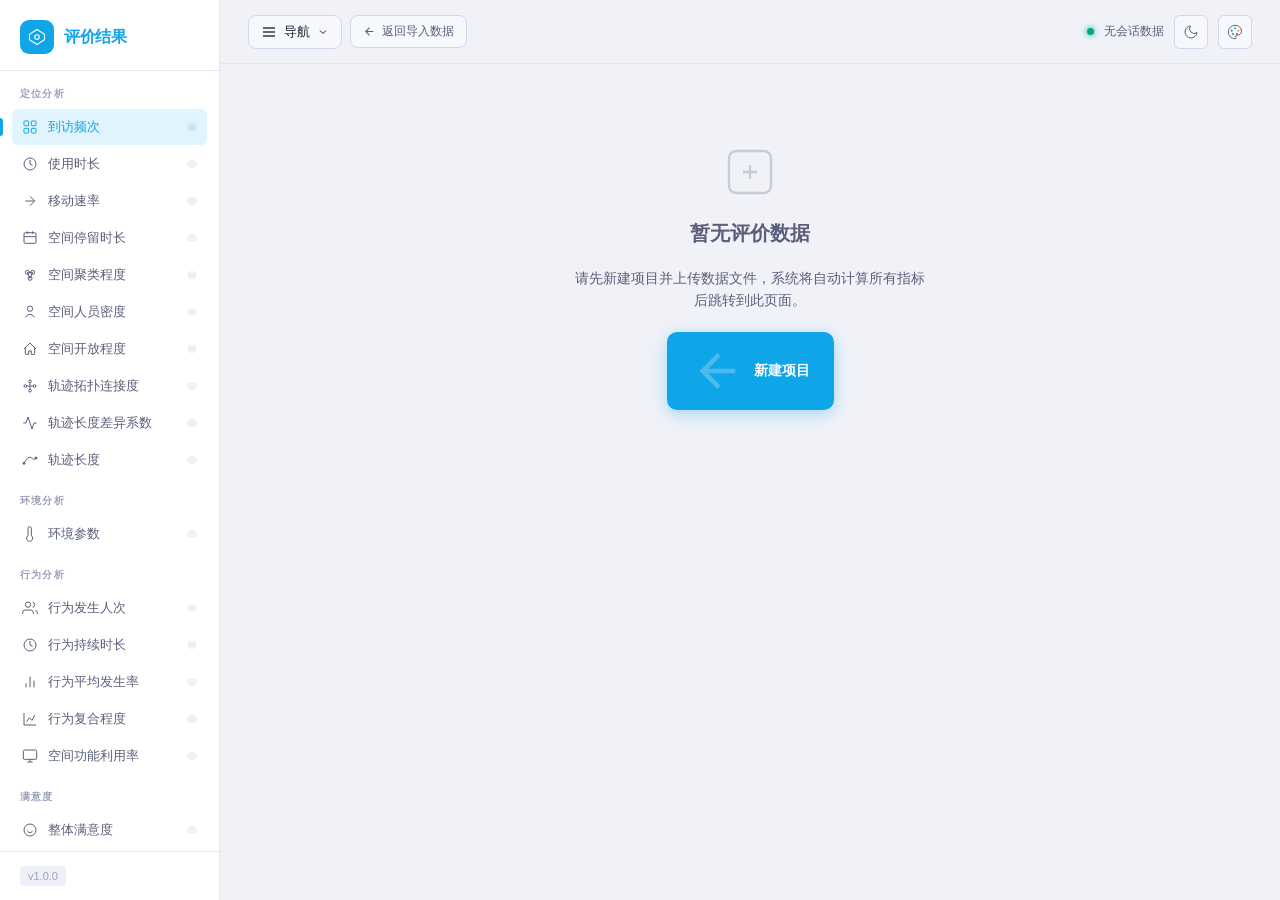
==== commit 3d3e8dcb: "Update metric names and descriptions" ====
--- a/templates/index.html
+++ b/templates/index.html
@@ -509,32 +509,32 @@
     </button>
     <button class="nav-item" data-view="duration">
       <svg class="nav-icon" viewBox="0 0 24 24" fill="none" stroke="currentColor" stroke-width="1.5"><rect x="3" y="4" width="18" height="16" rx="2"/><line x1="8" y1="2" x2="8" y2="6"/><line x1="16" y1="2" x2="16" y2="6"/><line x1="3" y1="10" x2="21" y2="10"/></svg>
-      <span>停留时长</span>
+      <span>空间停留时长</span>
       <div class="nav-badge" id="nbadge-duration"></div>
     </button>
     <button class="nav-item" data-view="cluster">
       <svg class="nav-icon" viewBox="0 0 24 24" fill="none" stroke="currentColor" stroke-width="1.5"><circle cx="8" cy="8" r="3"/><circle cx="16" cy="8" r="3"/><circle cx="12" cy="17" r="3"/><line x1="8" y1="8" x2="16" y2="8"/><line x1="8" y1="8" x2="12" y2="17"/><line x1="16" y1="8" x2="12" y2="17"/></svg>
-      <span>空间聚类</span>
+      <span>空间聚类程度</span>
       <div class="nav-badge" id="nbadge-cluster"></div>
     </button>
     <button class="nav-item" data-view="density">
       <svg class="nav-icon" viewBox="0 0 24 24" fill="none" stroke="currentColor" stroke-width="1.5"><circle cx="12" cy="7" r="4"/><path d="M5.5 20a7 7 0 0113 0"/></svg>
-      <span>人员密度</span>
+      <span>空间人员密度</span>
       <div class="nav-badge" id="nbadge-density"></div>
     </button>
     <button class="nav-item" data-view="openness">
       <svg class="nav-icon" viewBox="0 0 24 24" fill="none" stroke="currentColor" stroke-width="1.5"><path d="M3 12l9-9 9 9M5 10v9a1 1 0 001 1h4v-5h4v5h4a1 1 0 001-1v-9"/></svg>
-      <span>开放程度</span>
+      <span>空间开放程度</span>
       <div class="nav-badge" id="nbadge-openness"></div>
     </button>
     <button class="nav-item" data-view="topology">
       <svg class="nav-icon" viewBox="0 0 24 24" fill="none" stroke="currentColor" stroke-width="1.5"><circle cx="5" cy="12" r="2"/><circle cx="19" cy="12" r="2"/><circle cx="12" cy="5" r="2"/><circle cx="12" cy="19" r="2"/><line x1="7" y1="12" x2="17" y2="12"/><line x1="12" y1="7" x2="12" y2="17"/></svg>
-      <span>拓扑关系</span>
+      <span>轨迹拓扑连接度</span>
       <div class="nav-badge" id="nbadge-topology"></div>
     </button>
     <button class="nav-item" data-view="difference">
       <svg class="nav-icon" viewBox="0 0 24 24" fill="none" stroke="currentColor" stroke-width="1.5"><polyline points="22 12 18 12 15 21 9 3 6 12 2 12"/></svg>
-      <span>差异系数</span>
+      <span>轨迹长度差异系数</span>
       <div class="nav-badge" id="nbadge-difference"></div>
     </button>
     <button class="nav-item" data-view="trajectory">
@@ -555,27 +555,27 @@
     <div class="nav-section-label" style="margin-top:12px">行为分析</div>
     <button class="nav-item" data-view="behavior_count">
       <svg class="nav-icon" viewBox="0 0 24 24" fill="none" stroke="currentColor" stroke-width="1.5"><path d="M17 21v-2a4 4 0 00-4-4H5a4 4 0 00-4 4v2"/><circle cx="9" cy="7" r="4"/><path d="M23 21v-2a4 4 0 00-3-3.87"/><path d="M16 3.13a4 4 0 010 7.75"/></svg>
-      <span>行为人次</span>
+      <span>行为发生人次</span>
       <div class="nav-badge" id="nbadge-behavior_count"></div>
     </button>
     <button class="nav-item" data-view="behavior_duration">
       <svg class="nav-icon" viewBox="0 0 24 24" fill="none" stroke="currentColor" stroke-width="1.5"><circle cx="12" cy="12" r="9"/><polyline points="12 6 12 12 16 14"/></svg>
-      <span>行为时长</span>
+      <span>行为持续时长</span>
       <div class="nav-badge" id="nbadge-behavior_duration"></div>
     </button>
     <button class="nav-item" data-view="behavior_rate">
       <svg class="nav-icon" viewBox="0 0 24 24" fill="none" stroke="currentColor" stroke-width="1.5"><line x1="18" y1="20" x2="18" y2="10"/><line x1="12" y1="20" x2="12" y2="4"/><line x1="6" y1="20" x2="6" y2="14"/></svg>
-      <span>行为发生率</span>
+      <span>行为平均发生率</span>
       <div class="nav-badge" id="nbadge-behavior_rate"></div>
     </button>
     <button class="nav-item" data-view="behavior_entropy">
       <svg class="nav-icon" viewBox="0 0 24 24" fill="none" stroke="currentColor" stroke-width="1.5"><path d="M3 3v18h18"/><path d="M7 16l4-6 4 4 4-8"/></svg>
-      <span>行为复合度</span>
+      <span>行为复合程度</span>
       <div class="nav-badge" id="nbadge-behavior_entropy"></div>
     </button>
     <button class="nav-item" data-view="utilization">
       <svg class="nav-icon" viewBox="0 0 24 24" fill="none" stroke="currentColor" stroke-width="1.5"><rect x="2" y="3" width="20" height="14" rx="2"/><path d="M8 21h8M12 17v4"/></svg>
-      <span>功能利用率</span>
+      <span>空间功能利用率</span>
       <div class="nav-badge" id="nbadge-utilization"></div>
     </button>
 
@@ -588,7 +588,7 @@
     </button>
     <button class="nav-item" data-view="satisfaction_region">
       <svg class="nav-icon" viewBox="0 0 24 24" fill="none" stroke="currentColor" stroke-width="1.5"><polygon points="12 2 15.09 8.26 22 9.27 17 14.14 18.18 21.02 12 17.77 5.82 21.02 7 14.14 2 9.27 8.91 8.26 12 2"/></svg>
-      <span>空间满意度</span>
+      <span>空间单元满意度</span>
       <div class="nav-badge" id="nbadge-satisfaction_region"></div>
     </button>
     <button class="nav-item" data-view="satisfaction_design">
@@ -1172,27 +1172,40 @@
   var LX = W - 24;
   var LY = 18;
   var lineH = 16;
-  ctx.textAlign = 'right';
   ctx.font = '10px sans-serif';
+  var legendGap = 8;
+  var legendLineW = 12;
+  var legendMarkerSize = 9;
+  var avgLabel = '均值 ' + avg.toFixed(2);
+  var hiLabel = '高于均值';
+  var loLabel = '低于均值';
+  var legendLabelW = Math.max(
+    ctx.measureText(avgLabel).width,
+    ctx.measureText(hiLabel).width,
+    ctx.measureText(loLabel).width
+  );
+  var legendMarkerX = LX - legendLabelW - legendGap - legendLineW;
+  var legendTextX = legendMarkerX + legendLineW + legendGap;
+  ctx.textAlign = 'left';
   // 均值线图例
   ctx.save();
   ctx.setLineDash([5, 4]);
   ctx.strokeStyle = C.avgLine;
   ctx.lineWidth = 1.5;
-  ctx.beginPath(); ctx.moveTo(LX - 80, LY); ctx.lineTo(LX - 62, LY); ctx.stroke();
+  ctx.beginPath(); ctx.moveTo(legendMarkerX, LY); ctx.lineTo(legendMarkerX + legendLineW, LY); ctx.stroke();
   ctx.restore();
   ctx.fillStyle = C.text;
-  ctx.fillText('均值 ' + avg.toFixed(2), LX, LY + 4);
+  ctx.fillText(avgLabel, legendTextX, LY + 4);
   // 高于均值色块
   ctx.fillStyle = C.barHi;
-  ctx.fillRect(LX - 80, LY + lineH, 16, 10);
+  ctx.fillRect(legendMarkerX + (legendLineW - legendMarkerSize) / 2, LY + lineH - 5, legendMarkerSize, legendMarkerSize);
   ctx.fillStyle = C.text;
-  ctx.fillText('高于均值', LX, LY + lineH + 9);
+  ctx.fillText(hiLabel, legendTextX, LY + lineH + 4);
   // 低于均值色块
   ctx.fillStyle = C.barLo;
-  ctx.fillRect(LX - 80, LY + lineH * 2, 16, 10);
+  ctx.fillRect(legendMarkerX + (legendLineW - legendMarkerSize) / 2, LY + lineH * 2 - 5, legendMarkerSize, legendMarkerSize);
   ctx.fillStyle = C.text;
-  ctx.fillText('低于均值', LX, LY + lineH * 2 + 9);
+  ctx.fillText(loLabel, legendTextX, LY + lineH * 2 + 4);
 
   // 柱子
   var barW = Math.max(2, Math.min(24, (chartW / n) * 0.7));
@@ -1715,28 +1728,28 @@
 
 // 指标显示配置（id, badge, 中文名）
 var METRIC_DISPLAY = [
-  { id: 'heatmap',             badge: 'A1',  name: '到访频次热力图' },
-  { id: 'usetime',             badge: 'A2',  name: '使用时长' },
+  { id: 'heatmap',             badge: 'A1',  name: '到访频次' },
+  { id: 'usetime',             badge: 'A2',  name: '空间使用时长' },
   { id: 'speed',               badge: 'A3',  name: '移动速率' },
-  { id: 'duration',            badge: 'A4',  name: '停留时长' },
-  { id: 'cluster',             badge: 'A5',  name: '空间聚类' },
-  { id: 'density',             badge: 'A6',  name: '人员密度' },
+  { id: 'duration',            badge: 'A4',  name: '空间停留时长' },
+  { id: 'cluster',             badge: 'A5',  name: '空间聚类程度' },
+  { id: 'density',             badge: 'A6',  name: '空间人员密度' },
   { id: 'openness',            badge: 'A7',  name: '空间开放程度' },
-  { id: 'topology',            badge: 'A8',  name: '拓扑连接关系' },
-  { id: 'difference',          badge: 'A9',  name: '轨迹差异系数' },
+  { id: 'topology',            badge: 'A8',  name: '轨迹拓扑连接度' },
+  { id: 'difference',          badge: 'A9',  name: '轨迹长度差异系数' },
   { id: 'trajectory',          badge: 'A10', name: '轨迹长度' },
   { id: 'environment_p1',      badge: 'B1',  name: '环境·温度' },
   { id: 'environment_p2',      badge: 'B2',  name: '环境·湿度' },
   { id: 'environment_p3',      badge: 'B3',  name: '环境·光照' },
   { id: 'environment_p4',      badge: 'B4',  name: '环境·风速' },
   { id: 'environment_p5',      badge: 'B5',  name: '环境·噪声' },
-  { id: 'behavior_count',      badge: 'C1',  name: '行为人次' },
-  { id: 'behavior_duration',   badge: 'C2',  name: '行为时长' },
-  { id: 'behavior_rate',       badge: 'C3',  name: '行为发生率' },
-  { id: 'behavior_entropy',    badge: 'C4',  name: '行为复合度' },
-  { id: 'utilization',         badge: 'C5',  name: '功能利用率' },
+  { id: 'behavior_count',      badge: 'C1',  name: '行为发生人次' },
+  { id: 'behavior_duration',   badge: 'C2',  name: '行为持续时长' },
+  { id: 'behavior_rate',       badge: 'C3',  name: '行为平均发生率' },
+  { id: 'behavior_entropy',    badge: 'C4',  name: '行为复合程度' },
+  { id: 'utilization',         badge: 'C5',  name: '空间功能利用率' },
   { id: 'satisfaction',        badge: 'D3',  name: '整体满意度' },
-  { id: 'satisfaction_region', badge: 'D4',  name: '空间满意度' },
+  { id: 'satisfaction_region', badge: 'D4',  name: '空间单元满意度' },
   { id: 'satisfaction_design', badge: 'D5',  name: '设计要素满意度' },
 ];
 
